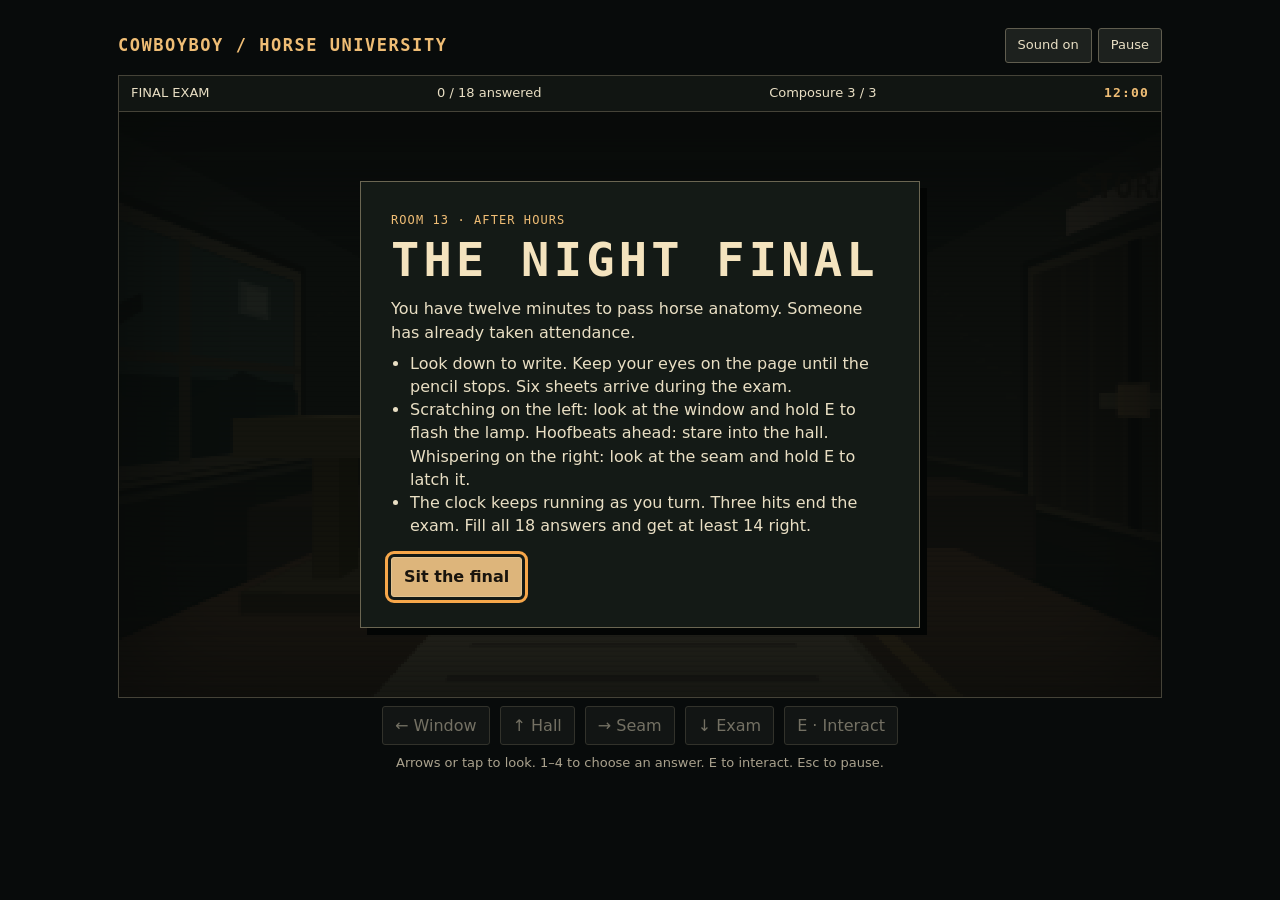
==== night-final/index.html @ e8723853 "Build The Night Final, a first-person horse anatomy horror exam" ====
<!doctype html>
<html lang="en">
<head>
<meta charset="utf-8">
<meta name="viewport" content="width=device-width, initial-scale=1">
<title>Cowboyboy — The Night Final</title>
<style>
:root{color-scheme:dark;--ink:#e9dfc4;--dim:#aaa28e;--red:#ff816e;--gold:#efbd75}
*{box-sizing:border-box}body{margin:0;background:#080b0b;color:var(--ink);font:16px/1.45 system-ui,sans-serif}button{font:inherit;cursor:pointer}button:disabled{cursor:default}button:focus-visible,a:focus-visible{outline:3px solid #f7a74a;outline-offset:3px}[hidden]{display:none!important}
main{max-width:1100px;margin:auto;padding:clamp(10px,2.5vw,28px)}header,.hud,.controls,.paper-foot{display:flex;justify-content:space-between;align-items:center;gap:10px}header{margin-bottom:12px}header strong,.mono,.eyebrow,h1,.clock{font-family:ui-monospace,monospace;letter-spacing:.09em}header strong{font-size:clamp(12px,2vw,17px);color:var(--gold)}.utility{display:flex;gap:6px}
button{border:1px solid #605d4f;background:#1d211e;color:var(--ink);padding:7px 12px;border-radius:3px}.utility button{font-size:13px}.hud{border:1px solid #454338;border-bottom:0;padding:8px 12px;background:#111512;font-size:13px;flex-wrap:wrap}.clock{color:var(--gold);font-weight:bold;font-variant-numeric:tabular-nums}.danger,.clock.low{color:var(--red)}
.stage{position:relative;min-height:430px;aspect-ratio:16/9;overflow:hidden;border:1px solid #454338;background:#101411;isolation:isolate}canvas{width:100%;height:100%;object-fit:cover;display:block;position:absolute;inset:0;image-rendering:pixelated}.vignette{position:absolute;inset:0;pointer-events:none;box-shadow:inset 0 0 95px 24px #000a;background:repeating-linear-gradient(transparent 0 3px,#0002 4px 5px)}.stage.hit .vignette{background:#9a271b65}
.look{position:absolute;top:12px;left:12px;font:12px ui-monospace,monospace;text-transform:uppercase;letter-spacing:.12em;background:#080b0bdd;padding:5px 8px;color:#ddd8c3}.cue{position:absolute;bottom:10px;left:10px;right:10px;width:fit-content;margin:0 auto;max-width:calc(100% - 20px);background:#080b0bef;padding:6px 10px;text-align:center;font:13px/1.35 ui-monospace,monospace;color:#ffb18c}.cue:empty{display:none}
.paper{color-scheme:light;position:absolute;left:50%;top:50%;width:min(590px,calc(100% - 26px));max-height:calc(100% - 76px);overflow:auto;transform:translate(-50%,-50%);background:#e2d2a7;color:#272118;padding:clamp(12px,3vw,23px);border:2px solid #ba9e65;box-shadow:4px 5px 0 #0708068c;background-image:repeating-linear-gradient(0deg,transparent 0 27px,#78634312 28px 29px)}.paper .eyebrow{font-size:11px;color:#564735;font-weight:bold}.paper h2{font-size:clamp(17px,3vw,26px);margin:6px 0 10px;line-height:1.16}.answers{display:grid;grid-template-columns:1fr 1fr;gap:6px}.paper button{background:#eadcb6;color:#2c251b;border-color:#9b865f;text-align:left;line-height:1.2;font-size:14px;min-height:36px}.paper button[aria-pressed=true]{background:#ad7846;color:#160e07;border-color:#775332}.paper button:disabled{opacity:.78}.paper-foot{margin-top:10px;flex-wrap:wrap;justify-content:flex-start}.paper-foot .status{flex:1;font-size:13px}.paper progress{width:100%;height:7px;display:block;margin-top:8px;accent-color:#774720}.controls{margin-top:8px;justify-content:center;flex-wrap:wrap}.controls button[aria-pressed=true]{border-color:var(--gold);color:var(--gold)}.controls button:disabled{opacity:.48}.hint{text-align:center;color:var(--dim);font-size:13px;margin:9px 0 0}.overlay{position:absolute;inset:0;background:#070a09dc;display:grid;place-items:center;overflow:auto;padding:18px}.panel{max-width:560px;width:100%;padding:clamp(14px,4vw,30px);background:#141a16;border:1px solid #6b6652;box-shadow:7px 7px 0 #030504;color:var(--ink)}.panel .eyebrow{color:var(--gold);font-size:12px}.panel h1{font-size:clamp(25px,5vw,47px);line-height:1;margin:7px 0 14px;text-transform:uppercase;color:#f4e3be}.panel p{margin:8px 0}.panel ul{padding-left:19px;margin:8px 0 15px}.panel button{margin-top:5px}.primary{background:#ddb57b;color:#19140d;border-color:#e3c491;font-weight:700}.panel a{color:#f2ca91}.review{max-height:180px;overflow:auto;padding-right:7px;font-size:14px}.review li{margin-bottom:7px}
@media(max-width:520px){.stage{min-height:465px}.controls{gap:5px}.controls button{padding:7px 8px;font-size:13px}.answers{grid-template-columns:1fr}.paper h2{margin:4px 0 7px}.paper button{min-height:33px}.panel ul{font-size:14px}.hint{font-size:12px}}
</style>
</head>
<body>
<main>
<header><strong>COWBOYBOY / HORSE UNIVERSITY</strong><div class="utility"><button id="sound" aria-pressed="true">Sound on</button><button id="pause" disabled>Pause</button></div></header>
<div class="hud"><span>FINAL EXAM</span><span id="progress">0 / 18 answered</span><span id="nerve">Composure 3 / 3</span><span class="clock" id="clock">12:00</span></div>
<div class="stage" id="stage">
<canvas id="room" width="384" height="216" aria-label="First-person view from the exam desk"></canvas><div class="vignette"></div>
<div class="look" id="look"></div>
<section class="paper" id="paper" aria-label="Exam paper" hidden>
<div class="eyebrow" id="sheet"></div><h2 id="question"></h2><div class="answers" id="answers"></div>
<div class="paper-foot"><button id="prev">Previous</button><span class="status" id="paper-status"></span><button id="next">Next</button><button id="submit" hidden>Turn in exam</button></div>
<progress id="writing" max="1" value="0" aria-label="Writing progress"></progress>
</section>
<p class="cue" id="cue" role="status"></p>
<div class="overlay" id="overlay"><section class="panel" id="panel"></section></div>
</div>
<nav class="controls" aria-label="Look controls">
<button data-view="left" disabled>← Window</button><button data-view="front" disabled>↑ Hall</button><button data-view="right" disabled>→ Seam</button><button data-view="desk" disabled>↓ Exam</button><button id="act" disabled>E · Interact</button>
</nav>
<p class="hint">Arrows or tap to look. 1–4 to choose an answer. E to interact. Esc to pause.</p>
</main>
<script>
'use strict';
const $ = id => document.getElementById(id);
const exam = [
  ['Where on a horse is the poll?', ['Between and just behind the ears','Above the tail','At the shoulder','Under the jaw'],0,'The poll is at the top of the head, just behind the ears.'],
  ['What is the ridge where the neck meets the back?', ['Croup','Withers','Loin','Barrel'],1,'The withers are the ridge above the shoulders.'],
  ['Which region includes the rib cage?', ['Crest','Pastern','Barrel','Dock'],2,'The barrel is the rounded middle around the ribs.'],
  ['Which part is the upper surface of the hindquarters?', ['Poll','Flank','Gaskin','Croup'],3,'The croup lies between the loin and the tail.'],
  ['What is the anatomical name for the horse’s front knee?', ['Tarsus','Carpus','Stifle','Fetlock'],1,'The carpus is the joint commonly called the knee on a foreleg.'],
  ['What is the common name for the tarsus?', ['Hock','Knee','Elbow','Stifle'],0,'The hock is the tarsal joint region on the hind limb.'],
  ['Where is the fetlock relative to the pastern?', ['Behind the hock','Inside the hoof','Immediately above it','Immediately below it'],2,'The fetlock is the joint immediately above the pastern region.'],
  ['Which region lies between the fetlock and the hoof?', ['Cannon','Pastern','Gaskin','Forearm'],1,'The pastern spans the region between the fetlock and hoof.'],
  ['Which hind-limb joint is highest on this list?', ['Hock','Fetlock','Pastern joint','Stifle'],3,'The stifle sits above the hock on the hind limb.'],
  ['What is the muscular region between the stifle and hock called?', ['Gaskin','Cannon','Coronet','Forearm'],0,'The gaskin is the lower thigh, above the hock.'],
  ['What marks the border at the top of the hoof wall?', ['Ergot','Coronary band','Chestnut','Knee'],1,'The coronary band lies where the skin meets the top of the hoof wall.'],
  ['Which part is the bony base of the tail?', ['Muzzle','Loin','Dock','Crest'],2,'The dock is the solid upper part of the tail.'],
  ['Which tube carries swallowed feed to the stomach?', ['Trachea','Cecum','Colon','Esophagus'],3,'The esophagus connects the throat to the stomach.'],
  ['Where does feed go directly after the stomach?', ['Small intestine','Large colon','Cecum','Esophagus'],0,'The stomach empties into the small intestine.'],
  ['Where does much enzymatic digestion and nutrient absorption occur?', ['Mouth','Small intestine','Cecum','Rectum'],1,'The small intestine is a major site of enzymatic digestion and nutrient uptake.'],
  ['Which blind-ended chamber receives digesta from the small intestine?', ['Stomach','Esophagus','Cecum','Rectum'],2,'The cecum receives digesta from the small intestine and houses fiber-fermenting microbes.'],
  ['Which section follows the cecum along the main path of digesta?', ['Small intestine','Esophagus','Stomach','Large colon'],3,'Digesta passes from the cecum to the large colon.'],
  ['Which two regions are major sites of microbial fiber fermentation?', ['Stomach and esophagus','Cecum and large colon','Mouth and stomach','Esophagus and small intestine'],1,'Microbes in the cecum and large colon break down much of the fiber a horse eats.']
];
const sheets = ['External landmarks','Hindquarters and joints','Lower limb','Conformation','Digestive tract','The hindgut'];
const releases = [0, 80, 178, 281, 391, 510];
const examTime = 720;
const writingTime = 2.3;
const views = {
  desk:{yaw:0,pitch:-.66,label:'Exam paper'},
  left:{yaw:-.77,pitch:0,label:'Left · Window'},
  front:{yaw:0,pitch:0,label:'Ahead · Hall'},
  right:{yaw:.77,pitch:0,label:'Right · Wall seam'}
};
const threats = [
  {view:'left',name:'The Knocker',cue:'LEFT · Something scratches the window.',action:'Flash the lamp',time:.85,pan:-.85,freq:560,loss:'The Knocker reached through the glass.'},
  {view:'front',name:'The Hall Monitor',cue:'AHEAD · Hoofbeats in the hall.',action:'Keep looking at it',time:1.5,pan:0,freq:80,loss:'The Hall Monitor stepped inside.'},
  {view:'right',name:'The Seam',cue:'RIGHT · A whisper from the wall.',action:'Hold the latch',time:1.45,pan:.85,freq:240,loss:'The seam opened behind your shoulder.'}
];
const hud = {clock:$('clock'),progress:$('progress'),nerve:$('nerve')};
const viewButtons = [...document.querySelectorAll('[data-view]')];
const canvas = $('room'), ctx = canvas.getContext('2d');
const camera = {yaw:0,pitch:0};
const run = {mode:'intro',view:'front',remaining:examTime,health:3};
let audio, master, hum, muted = false, pressed = false, lastFrame = performance.now();
let lastPaper = '', lastCue = '', lastView = '';
function audioInit() {
  if (!audio) {
    const Audio = window.AudioContext || window.webkitAudioContext;
    if (!Audio) return;
    audio = new Audio();
    master = audio.createGain();
    master.connect(audio.destination);
    hum = audio.createGain();
    hum.gain.value = .32;
    hum.connect(master);
    for (const [hz, type] of [[41,'sine'],[61,'triangle'],[83,'sine']]) {
      const drone = audio.createOscillator(), gain = audio.createGain();
      drone.type = type;
      drone.frequency.value = hz;
      gain.gain.value = .035;
      drone.connect(gain).connect(hum);
      drone.start();
    }
  }
  audio.resume().catch(() => {});
  soundLevel();
}
function soundLevel() {
  if (!audio) return;
  master.gain.setTargetAtTime(muted ? 0 : .85,audio.currentTime,.035);
  hum.gain.setTargetAtTime(run.mode === 'running' ? 1 : .2,audio.currentTime,.2);
}
function note(hz, seconds, level, pan = 0, type = 'triangle', slide = hz, delay = 0) {
  if (!audio || muted) return;
  const start = audio.currentTime + delay, osc = audio.createOscillator(), gain = audio.createGain();
  osc.type = type;
  osc.frequency.setValueAtTime(hz,start);
  osc.frequency.exponentialRampToValueAtTime(Math.max(20,slide),start + seconds);
  gain.gain.setValueAtTime(.001,start);
  gain.gain.exponentialRampToValueAtTime(level,start + .018);
  gain.gain.exponentialRampToValueAtTime(.001,start + seconds);
  osc.connect(gain);
  if (audio.createStereoPanner) {
    const stereo = audio.createStereoPanner();
    stereo.pan.value = pan;
    gain.connect(stereo).connect(master);
  } else gain.connect(master);
  osc.start(start);
  osc.stop(start + seconds + .02);
}
function warning(threat) {
  const {view,pan,freq} = threat;
  if (view === 'left') {
    for (let i = 0; i < 5; i++) note(freq + i * 85,.17,.12,pan,'sawtooth',105,i * .097);
  } else if (view === 'front') {
    for (let i = 0; i < 3; i++) note(freq,.27,.27,pan,'triangle',28,i * .24);
  } else {
    note(freq,.92,.14,pan,'sawtooth',55);
    note(freq * 1.08,.81,.09,pan,'triangle',137,.12);
  }
}
function start() {
  Object.assign(run,{mode:'running',view:'front',remaining:examTime,elapsed:0,health:3,page:0,answers:Array(exam.length).fill(null),pending:null,threat:null,nextThreat:13,previousThreat:-1,wave:0,notice:'',noticeUntil:0,hitUntil:0});
  camera.yaw = 0;
  camera.pitch = 0;
  lastPaper = '';
  pressed = false;
  audioInit();
  $('overlay').hidden = true;
  renderUI();
}
function go(view) {
  if (run.mode !== 'running' || run.view === view) return;
  run.view = view;
  if (run.pending) {
    run.pending = null;
    run.notice = 'You lifted the pencil. That answer was interrupted.';
    run.noticeUntil = run.elapsed + 2;
  }
  pressed = false;
  note(105,.15,.045,0,'triangle',52);
  renderUI();
}
function focused() {
  const target = views[run.view];
  return Math.abs(camera.yaw - target.yaw) < .022 && Math.abs(camera.pitch - target.pitch) < .022;
}
function unlocked() {
  return Math.max(0,releases.findLastIndex(t => run.elapsed >= t));
}
function changePage(delta) {
  if (run.mode !== 'running' || run.view !== 'desk' || !focused() || run.pending) return;
  const next = run.page + delta;
  if (next >= 0 && next < (unlocked() + 1) * 3) run.page = next;
  renderUI();
}
function choose(option) {
  if (run.mode !== 'running' || run.view !== 'desk' || !focused() || run.pending) return;
  if (run.answers[run.page] === option) return;
  run.pending = {page:run.page,option,progress:0};
  note(780,.34,.025,.08,'sawtooth',240);
  renderUI();
}
function spawn() {
  let index = Math.floor(Math.random() * threats.length);
  if (index === run.previousThreat) index = (index + 1 + Math.floor(Math.random() * 2)) % threats.length;
  run.previousThreat = index;
  run.wave++;
  run.threat = {kind:threats[index],progress:0,age:0,limit:Math.max(5.2,10.4 - run.elapsed * .009),nextWarn:2.45};
  warning(run.threat.kind);
}
function resolveThreat(survived) {
  const {kind} = run.threat;
  run.threat = null;
  pressed = false;
  run.noticeUntil = run.elapsed + 2.25;
  run.nextThreat = run.elapsed + Math.max(7.7,20 - run.elapsed * .018) + 5 * Math.random();
  if (survived) {
    run.notice = kind.name + ' backed off.';
    note(195,.31,.11,kind.pan,'triangle',60);
    return;
  }
  run.health--;
  run.hitUntil = run.elapsed + .25;
  run.notice = kind.loss;
  note(60,.75,.34,kind.pan,'sawtooth',21);
  if (!run.health) finish('caught');
}
function tick(dt) {
  run.elapsed += dt;
  run.remaining = Math.max(0,examTime - run.elapsed);
  if (!run.remaining) { finish('time'); return; }
  if (run.pending) {
    const item = run.pending;
    item.progress += dt;
    if (item.progress >= writingTime) {
      run.answers[item.page] = item.option;
      run.pending = null;
      note(405,.14,.064,.1,'triangle',240);
    }
  }
  if (!run.threat && run.elapsed >= run.nextThreat) spawn();
  const threat = run.threat;
  if (!threat) return;
  threat.age += dt;
  if (threat.age >= threat.limit) { resolveThreat(false); return; }
  if (threat.age >= threat.nextWarn) {
    threat.nextWarn += 2.05;
    warning(threat.kind);
  }
  const looking = focused() && run.view === threat.kind.view;
  const defending = looking && (threat.kind.view === 'front' || pressed);
  threat.progress = defending ? threat.progress + dt : Math.max(0,threat.progress - dt * 2);
  if (threat.progress >= threat.kind.time) resolveThreat(true);
}
function timeText(t) {
  const whole = Math.ceil(t);
  return String(Math.floor(whole / 60)).padStart(2,'0') + ':' + String(whole % 60).padStart(2,'0');
}
function answerCount() { return run.answers ? run.answers.filter(value => value !== null).length : 0; }
function setCue(text) {
  if (lastCue !== text) { $('cue').textContent = text; lastCue = text; }
}
function paperUI() {
  const available = (unlocked() + 1) * 3, page = run.page;
  const key = [page,run.answers[page],available,Boolean(run.pending),answerCount()].join('/');
  if (key !== lastPaper) {
    lastPaper = key;
    $('sheet').textContent = `Sheet ${Math.floor(page / 3) + 1} / 6 · ${sheets[Math.floor(page / 3)]} · Question ${page + 1}`;
    $('question').textContent = exam[page][0];
    $('answers').replaceChildren(...exam[page][1].map((answer,i) => {
      const button = document.createElement('button');
      button.type = 'button';
      button.textContent = `${i + 1}. ${answer}`;
      button.disabled = Boolean(run.pending);
      button.setAttribute('aria-pressed',String(run.answers[page] === i));
      button.onclick = () => choose(i);
      return button;
    }));
    $('prev').disabled = page === 0 || Boolean(run.pending);
    $('next').disabled = page + 1 >= available || Boolean(run.pending);
    $('submit').hidden = answerCount() < exam.length;
    $('submit').disabled = Boolean(run.pending);
  }
  $('writing').value = run.pending ? run.pending.progress / writingTime : run.answers[page] !== null ? 1 : 0;
  let status = run.answers[page] !== null ? 'Answer written.' : 'Choose an answer.';
  if (page + 1 >= available && available < exam.length && run.answers[page] !== null) {
    status = `Next sheet in ${timeText(releases[unlocked() + 1] - run.elapsed)}`;
  }
  if (run.pending) status = 'Writing…';
  if ($('paper-status').textContent !== status) $('paper-status').textContent = status;
}
function renderUI() {
  const playing = run.mode === 'running', settled = focused(), threat = run.threat;
  const desk = playing && settled && run.view === 'desk';
  $('paper').hidden = !desk;
  if (desk) paperUI();
  hud.clock.textContent = timeText(run.remaining);
  hud.clock.classList.toggle('low',run.remaining <= 60);
  hud.progress.textContent = `${answerCount()} / ${exam.length} answered`;
  hud.nerve.textContent = `Composure ${run.health} / 3`;
  hud.nerve.classList.toggle('danger',run.health <= 1);
  $('pause').disabled = !playing && run.mode !== 'paused';
  $('pause').textContent = run.mode === 'paused' ? 'Resume' : 'Pause';
  $('stage').classList.toggle('hit',playing && run.hitUntil > run.elapsed);
  const label = !playing ? '' : settled ? views[run.view].label : 'Turning…';
  if (lastView !== label) { $('look').textContent = label; lastView = label; }
  $('look').hidden = !playing;
  for (const button of viewButtons) {
    button.disabled = !playing;
    button.setAttribute('aria-pressed',String(playing && run.view === button.dataset.view));
  }
  const engaged = playing && settled && threat && threat.kind.view === run.view;
  $('act').disabled = !engaged || run.view === 'front';
  $('act').textContent = engaged && run.view !== 'front' ? 'E · ' + threat.kind.action : 'E · Interact';
  if (!playing) setCue('');
  else if (engaged) {
    const progress = threat.progress / threat.kind.time;
    const bars = progress > 0 ? ' ' + '■'.repeat(Math.floor(progress * 5)) + '□'.repeat(5 - Math.floor(progress * 5)) : '';
    setCue(`${threat.kind.name.toUpperCase()} · ${run.view === 'front' ? threat.kind.action : 'Hold E or Interact to ' + threat.kind.action.toLowerCase()}.${bars}`);
  } else if (threat) setCue(threat.kind.cue);
  else setCue(run.noticeUntil > run.elapsed ? run.notice : '');
}
function showPanel(html) {
  $('panel').innerHTML = html;
  $('overlay').hidden = false;
  renderUI();
  $('panel').querySelector('button')?.focus();
}
function intro() {
  showPanel(`<div class="eyebrow">ROOM 13 · AFTER HOURS</div><h1>The Night Final</h1>
  <p>You have twelve minutes to pass horse anatomy. Someone has already taken attendance.</p>
  <ul><li>Look down to write. Keep your eyes on the page until the pencil stops. Six sheets arrive during the exam.</li><li>Scratching on the left: look at the window and hold E to flash the lamp. Hoofbeats ahead: stare into the hall. Whispering on the right: look at the seam and hold E to latch it.</li><li>The clock keeps running as you turn. Three hits end the exam. Fill all 18 answers and get at least 14 right.</li></ul>
  <button class="primary" id="begin">Sit the final</button>`);
  $('begin').onclick = start;
}
function pause() {
  if (run.mode === 'running') {
    run.mode = 'paused';
    pressed = false;
    soundLevel();
    showPanel('<div class="eyebrow">CLOCK STOPPED</div><h1>Paused</h1><button class="primary" id="resume">Resume exam</button>');
    $('resume').onclick = pause;
  } else if (run.mode === 'paused') {
    run.mode = 'running';
    lastFrame = performance.now();
    soundLevel();
    $('overlay').hidden = true;
    renderUI();
  }
}
function finish(reason) {
  run.mode = 'ended';
  pressed = false;
  soundLevel();
  const correct = run.answers.filter((choice,i) => choice === exam[i][2]).length;
  const passed = reason === 'submit' && correct >= 14;
  const result = reason === 'caught' ? 'Something got in.' : reason === 'time' ? 'Time’s up.' : passed ? 'You passed.' : 'You failed the final.';
  const review = exam.map(([prompt,options,index,explanation],i) => run.answers[i] === index ? '' : `<li><strong>${prompt}</strong> ${explanation}</li>`).join('');
  showPanel(`<div class="eyebrow">HORSE UNIVERSITY · EXAM REPORT</div><h1>${result}</h1>
  <p>${correct} / 18 correct · ${answerCount()} answered · ${timeText(run.remaining)} left</p>
  ${passed ? '<p>The proctor signs your diploma. His hoof leaves no ink.</p>' : '<p>Pass mark: 14 correct and all 18 answers turned in.</p>'}
  ${review ? `<details><summary>Review missed and unanswered questions</summary><ol class="review">${review}</ol></details>` : ''}
  <p><small>References: <a href="https://afs.ca.uky.edu/files/equine_anatomy.pdf" target="_blank" rel="noopener">Parts of the Horse</a> · <a href="https://www.extension.iastate.edu/equine/synopsis-digestive-anatomy-and-physiology-horse" target="_blank" rel="noopener">Equine digestion</a></small></p>
  <button class="primary" id="retry">Retake the final</button>`);
  $('retry').onclick = start;
}
function point(x,y,z) { return [x,y,z]; }
function cameraPoint([x,y,z]) {
  const cy = Math.cos(camera.yaw), sy = Math.sin(camera.yaw);
  const cp = Math.cos(camera.pitch), sp = Math.sin(camera.pitch);
  const depth = x * sy + z * cy;
  return [x * cy - z * sy,y * cp - depth * sp,y * sp + depth * cp];
}
function project([x,y,z]) { return [192 + x * 178 / z,108 - y * 178 / z]; }
function clip(points) {
  const near = .17, output = [];
  for (let i = 0; i < points.length; i++) {
    const a = points[i], b = points[(i + 1) % points.length];
    if (a[2] >= near) output.push(a);
    if ((a[2] >= near) !== (b[2] >= near)) {
      const t = (near - a[2]) / (b[2] - a[2]);
      output.push([a[0] + (b[0] - a[0]) * t,a[1] + (b[1] - a[1]) * t,near]);
    }
  }
  return output;
}
function shape(color,points) {
  const visible = clip(points.map(cameraPoint));
  if (visible.length < 3) return;
  ctx.fillStyle = color;
  ctx.beginPath();
  visible.map(project).forEach(([x,y],i) => i ? ctx.lineTo(x,y) : ctx.moveTo(x,y));
  ctx.closePath();
  ctx.fill();
}
function front(color,x1,y1,x2,y2,z = 6.98) {
  shape(color,[point(x1,y1,z),point(x2,y1,z),point(x2,y2,z),point(x1,y2,z)]);
}
function side(color,x,z1,y1,z2,y2) {
  shape(color,[point(x,y1,z1),point(x,y1,z2),point(x,y2,z2),point(x,y2,z1)]);
}
function flat(color,x1,z1,x2,z2,y) {
  shape(color,[point(x1,y,z1),point(x2,y,z1),point(x2,y,z2),point(x1,y,z2)]);
}
function block(x1,y1,z1,x2,y2,z2,colors) {
  const [face,edge,top] = colors;
  front(face,x1,y1,x2,y2,z2);
  side(edge,x1,z1,y1,z2,y2);
  side(edge,x2,z1,y1,z2,y2);
  front(face,x1,y1,x2,y2,z1);
  flat(top,x1,z1,x2,z2,y2);
}
function worldText(value,location,color,size) {
  const p = cameraPoint(location);
  if (p[2] < .2) return;
  const [x,y] = project(p);
  ctx.font = 'bold ' + Math.max(6,Math.round(size / p[2])) + 'px monospace';
  ctx.textAlign = 'center';
  ctx.fillStyle = color;
  ctx.fillText(value,x,y);
}
function monster(type,location,strength) {
  const p = cameraPoint(location);
  if (p[2] < .2) return;
  const [x,y] = project(p), size = 178 / p[2] * (.44 + strength * .42);
  ctx.save();
  ctx.translate(Math.round(x),Math.round(y));
  ctx.scale(size,size);
  const pixels = (color,points) => {
    ctx.fillStyle = color;
    ctx.beginPath();
    points.forEach(([a,b],i) => i ? ctx.lineTo(a,b) : ctx.moveTo(a,b));
    ctx.closePath();
    ctx.fill();
  };
  if (type === 'left') {
    pixels('#0b1010',[[-.73,.94],[-.5,.31],[-.35,.16],[-.55,-.47],[-.25,-.58],[-.08,-.33],[.13,-.37],[.41,-.65],[.45,-.08],[.62,.24],[.75,.93]]);
    pixels('#746957',[[-.35,-.2],[-.13,-.34],[.21,-.32],[.43,-.1],[.27,.5],[-.16,.67],[-.37,.28]]);
    pixels('#2a2b27',[[-.27,.11],[.34,.06],[.22,.38],[-.06,.47],[-.2,.3]]);
    ctx.fillStyle = '#ffd486';
    ctx.fillRect(-.27,-.03,.17,.1);
    ctx.fillRect(.1,-.035,.16,.1);
  } else if (type === 'front') {
    pixels('#050605',[[-.8,1.31],[-.57,.36],[-.3,.16],[-.29,-.15],[-.43,-.72],[-.14,-.47],[.15,-.48],[.35,-.8],[.31,-.18],[.22,.21],[.57,.43],[.84,1.31]]);
    pixels('#3e4034',[[-.27,-.4],[.23,-.4],[.29,-.09],[.18,.31],[-.13,.33],[-.26,.04]]);
    pixels('#62604b',[[-.2,.06],[.2,.08],[.12,.39],[-.1,.43]]);
    ctx.fillStyle = '#f7c77b';
    ctx.fillRect(-.24,-.12,.12,.07);
    ctx.fillRect(.1,-.12,.12,.07);
  } else {
    pixels('#050605',[[0,-1.14],[.23,-.65],[.07,-.28],[.55,.32],[.18,.43],[.37,1.22],[-.22,.58],[-.55,.27],[-.19,-.18],[-.24,-.62]]);
    for (const eye of [[-.13,-.3],[.12,-.13],[-.18,.03],[.25,.24],[.01,.39]]) {
      ctx.fillStyle = '#f3a275';
      ctx.fillRect(eye[0],eye[1],.13,.055);
    }
  }
  ctx.restore();
}
function room() {
  ctx.fillStyle = '#111912';
  ctx.fillRect(0,0,384,216);
  front('#303427',-4,-1.35,4,2.1,7);
  side('#252c24',-4,-2,-1.35,7,2.1);
  side('#2b2d22',4,-2,-1.35,7,2.1);
  flat('#191f18',-4,-2,4,7,-1.35);
  flat('#151b16',-4,-2,4,7,2.1);
  for (let i = 0; i < 9; i++) {
    const z = i - 2;
    flat('#2d2f20',-4,z,4,z + .025,-1.34);
    if (i % 2 === 0) flat('#1f261d',-4,z,4,z + .12,2.09);
  }
  for (let i = -3; i <= 3; i++) flat('#11180f',i,-2,i + .035,7,-1.34);
  front('#1b2017',-4,-1.35,4,-.73);
  side('#1b2119',-3.99,-2,-1.35,7,-.73);
  side('#202117',3.99,-2,-1.35,7,-.73);
  front('#474632',-4,-.77,4,-.71);
  side('#454531',-3.98,-2,-.77,7,-.71);
  side('#48452e',3.98,-2,-.77,7,-.71);
  for (let i = 0; i < 65; i++) {
    const height = ((i * 113) % 97) / 45 - .57;
    const pos = ((i * 59) % 203) / 25;
    front(i % 3 ? '#393b2b' : '#272d23',pos - 4,height,pos - 3.86,height + .018);
    side('#34372a',-3.98,pos - 1.5,height,pos - 1.36,height + .018);
    side('#3c3c2d',3.98,pos - 1.5,height,pos - 1.36,height + .018);
  }
  // Hall doorway and the boards around it.
  front('#141813',-1.35,-1.35,1.35,1.64,6.92);
  front('#716147',-1.22,-1.35,1.22,1.5,6.91);
  front('#060908',-1.1,-1.35,1.1,1.38,6.89);
  front('#25281d',-.87,-1.34,.87,1.14,6.86);
  front('#0a0d0b',-.75,-1.34,.75,1.04,6.84);
  front('#666047',-.48,1.73,.48,1.98);
  worldText('HALL',point(0,1.79,6.96),'#dfc898',49);
  front('#111c15',-3.67,-.28,-1.62,1.19);
  front('#62563b',-3.64,-.25,-1.65,1.16);
  front('#23392d',-3.56,-.17,-1.73,1.08);
  worldText('EQUINE LAB',point(-2.64,.62,6.96),'#aeb18a',49);
  for (let i = 0; i < 3; i++) front('#7c8768',-3.3,.36 - i * .12,-2.0,.38 - i * .12);
  front('#655943',1.88,.03,3.09,1.33);
  front('#a99c6e',1.95,.1,3.02,1.26);
  worldText('HORSE',point(2.49,.84,6.96),'#383126',47);
  worldText('UNIVERSITY',point(2.49,.55,6.96),'#383126',35);
  // Window: glass, moonlight, branches and mullions.
  side('#141912',-3.94,2.47,-.68,5.69,1.61);
  side('#695f45',-3.93,2.54,-.59,5.6,1.52);
  side('#132722',-3.92,2.66,-.47,5.47,1.39);
  side('#385247',-3.91,2.68,.23,5.45,1.38);
  side('#768775',-3.90,4.7,.88,5.08,1.21);
  side('#8e9a84',-3.89,4.77,.93,5.02,1.15);
  shape('#182922',[point(-3.88,-.47,2.66),point(-3.88,.08,2.66),point(-3.88,.27,3.25),point(-3.88,-.09,3.89),point(-3.88,.32,4.7),point(-3.88,.14,5.47),point(-3.88,-.47,5.47)]);
  shape('#141f19',[point(-3.87,-.47,3.23),point(-3.87,1.32,2.9),point(-3.87,1.31,3.04),point(-3.87,.49,3.21),point(-3.87,.86,3.75),point(-3.87,.73,3.76),point(-3.87,.3,3.23),point(-3.87,-.47,3.48)]);
  side('#504b35',-3.86,4.04,-.5,4.15,1.4);
  side('#504b35',-3.86,2.64,.33,5.49,.42);
  flat('#625a3e',-4,2.45,-3.68,5.67,-.61);
  // Right wall: supply hatch and its failing latch.
  side('#171b14',3.94,2.52,-1.12,4.99,1.46);
  side('#5d5037',3.93,2.63,-1.05,4.89,1.38);
  side('#342d20',3.92,2.72,-.98,4.8,1.29);
  for (let i = 0; i < 8; i++) side('#443a27',3.9,2.75 + i * .28,-.96,2.79 + i * .28,1.27);
  side('#0a0c09',3.88,3.74,-.98,3.83,1.29);
  side('#817451',3.86,3.49,-.04,4.06,.09);
  side('#ac8653',3.85,3.65,-.1,3.9,.16);
  side('#8b7860',3.91,3.02,1.54,4.43,1.78);
  worldText('STORAGE',point(3.9,1.59,3.74),'#463722',44);
  const active = run.threat;
  if (active) {
    const kind = active.kind.view;
    const strength = active.age / active.limit;
    if (kind === 'left') monster(kind,point(-3.76,.45,4.04),strength);
    if (kind === 'front') monster(kind,point(0,.09,6.49 - strength * .95),strength);
    if (kind === 'right') monster(kind,point(3.74,.16,3.78),strength);
  }
  block(-2.7,-1.32,3.32,-1.56,-.72,4.22,['#352f22','#241f18','#4b3d2b']);
  block(1.8,-1.32,3.64,2.98,-.7,4.55,['#382f23','#251e17','#55412d']);
  block(-1.18,-1.32,.82,-1.05,-.62,1.77,['#282219','#1c1914','#4d3a29']);
  block(1.02,-1.32,.82,1.16,-.62,1.77,['#282219','#1c1914','#4d3a29']);
  block(-1.28,-.76,.49,1.28,-.58,1.95,['#493322','#3d2b1f','#795538']);
  for (let i = 0; i < 6; i++) flat(i % 2 ? '#6a4730' : '#88613f',-1.27,.58 + i * .21,1.27,.59 + i * .21,-.577);
  flat('#b29f73',-.48,.72,.53,1.77,-.574);
  flat('#d2bf91',-.52,.75,.5,1.79,-.57);
  for (let i = 0; i < 6; i++) flat('#958163',-.4,.85 + i * .14,.37,.87 + i * .14,-.568);
  flat('#be914d',.57,.78,.62,1.52,-.561);
  flat('#242820',.57,1.5,.62,1.57,-.56);
  block(-1.1,-.579,1.33,-.72,-.52,1.74,['#443820','#342b18','#71613b']);
  block(-.99,-.53,1.46,-.91,-.12,1.56,['#554624','#453719','#8e7d45']);
  block(-1.13,-.15,1.34,-.73,-.04,1.73,['#695a32','#554624','#877441']);
  flat('#b6a573',-.99,1.41,-.86,1.57,-.039);
}
function frame(now) {
  const dt = Math.min(.1,Math.max(0,(now - lastFrame) / 1000));
  lastFrame = now;
  if (run.mode === 'running') {
    const target = views[run.view], blend = 1 - Math.exp(-dt * 6.8);
    camera.yaw += (target.yaw - camera.yaw) * blend;
    camera.pitch += (target.pitch - camera.pitch) * blend;
    tick(dt);
    renderUI();
  }
  room();
  requestAnimationFrame(frame);
}
const bindings = {ArrowLeft:'left',KeyA:'left',ArrowUp:'front',KeyW:'front',ArrowRight:'right',KeyD:'right',ArrowDown:'desk',KeyS:'desk'};
for (const button of viewButtons) button.onclick = () => go(button.dataset.view);
$('sound').onclick = () => {
  muted = !muted;
  audioInit();
  $('sound').textContent = muted ? 'Sound off' : 'Sound on';
  $('sound').setAttribute('aria-pressed',String(!muted));
};
$('pause').onclick = pause;
$('prev').onclick = () => changePage(-1);
$('next').onclick = () => changePage(1);
$('submit').onclick = () => {
  if (run.mode === 'running' && run.view === 'desk' && focused() && !run.pending && answerCount() === exam.length) finish('submit');
};
$('act').addEventListener('pointerdown',event => {
  event.preventDefault();
  $('act').setPointerCapture(event.pointerId);
  pressed = true;
});
for (const name of ['pointerup','pointercancel','lostpointercapture']) {
  $('act').addEventListener(name,() => { pressed = false; });
}
window.addEventListener('keydown',event => {
  if (event.code === 'Escape') { if (!event.repeat) pause(); return; }
  if (run.mode !== 'running' || event.metaKey || event.ctrlKey || event.altKey) return;
  if (bindings[event.code]) {
    event.preventDefault();
    go(bindings[event.code]);
  } else if (event.code === 'KeyE') {
    event.preventDefault();
    pressed = true;
  } else if (/^Digit[1-4]$/.test(event.code)) {
    choose(Number(event.code.slice(-1)) - 1);
  } else if (event.code === 'BracketLeft' || event.code === 'BracketRight') {
    changePage(event.code === 'BracketLeft' ? -1 : 1);
  }
});
window.addEventListener('keyup',event => { if (event.code === 'KeyE') pressed = false; });
window.addEventListener('blur',() => { pressed = false; });
document.addEventListener('visibilitychange',() => {
  if (document.hidden && run.mode === 'running') pause();
});
intro();
requestAnimationFrame(frame);
</script>
</body>
</html>
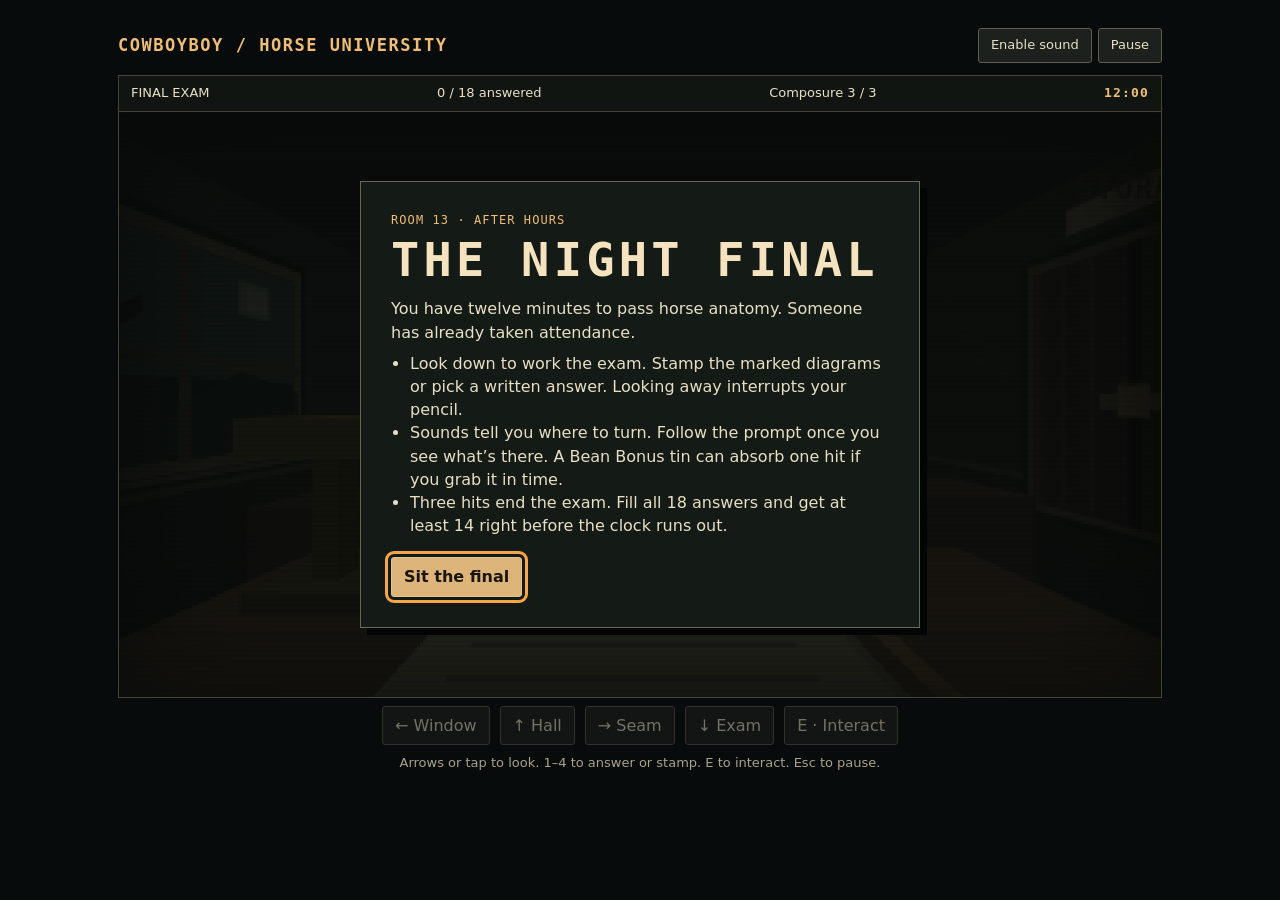
==== commit ccf13384: "Expand The Night Final with approaching horrors, stereo sound, and Bean Bonus" ====
--- a/night-final/index.html
+++ b/night-final/index.html
@@ -13,17 +13,57 @@
 .look{position:absolute;top:12px;left:12px;font:12px ui-monospace,monospace;text-transform:uppercase;letter-spacing:.12em;background:#080b0bdd;padding:5px 8px;color:#ddd8c3}.cue{position:absolute;bottom:10px;left:10px;right:10px;width:fit-content;margin:0 auto;max-width:calc(100% - 20px);background:#080b0bef;padding:6px 10px;text-align:center;font:13px/1.35 ui-monospace,monospace;color:#ffb18c}.cue:empty{display:none}
 .paper{color-scheme:light;position:absolute;left:50%;top:50%;width:min(590px,calc(100% - 26px));max-height:calc(100% - 76px);overflow:auto;transform:translate(-50%,-50%);background:#e2d2a7;color:#272118;padding:clamp(12px,3vw,23px);border:2px solid #ba9e65;box-shadow:4px 5px 0 #0708068c;background-image:repeating-linear-gradient(0deg,transparent 0 27px,#78634312 28px 29px)}.paper .eyebrow{font-size:11px;color:#564735;font-weight:bold}.paper h2{font-size:clamp(17px,3vw,26px);margin:6px 0 10px;line-height:1.16}.answers{display:grid;grid-template-columns:1fr 1fr;gap:6px}.paper button{background:#eadcb6;color:#2c251b;border-color:#9b865f;text-align:left;line-height:1.2;font-size:14px;min-height:36px}.paper button[aria-pressed=true]{background:#ad7846;color:#160e07;border-color:#775332}.paper button:disabled{opacity:.78}.paper-foot{margin-top:10px;flex-wrap:wrap;justify-content:flex-start}.paper-foot .status{flex:1;font-size:13px}.paper progress{width:100%;height:7px;display:block;margin-top:8px;accent-color:#774720}.controls{margin-top:8px;justify-content:center;flex-wrap:wrap}.controls button[aria-pressed=true]{border-color:var(--gold);color:var(--gold)}.controls button:disabled{opacity:.48}.hint{text-align:center;color:var(--dim);font-size:13px;margin:9px 0 0}.overlay{position:absolute;inset:0;background:#070a09dc;display:grid;place-items:center;overflow:auto;padding:18px}.panel{max-width:560px;width:100%;padding:clamp(14px,4vw,30px);background:#141a16;border:1px solid #6b6652;box-shadow:7px 7px 0 #030504;color:var(--ink)}.panel .eyebrow{color:var(--gold);font-size:12px}.panel h1{font-size:clamp(25px,5vw,47px);line-height:1;margin:7px 0 14px;text-transform:uppercase;color:#f4e3be}.panel p{margin:8px 0}.panel ul{padding-left:19px;margin:8px 0 15px}.panel button{margin-top:5px}.primary{background:#ddb57b;color:#19140d;border-color:#e3c491;font-weight:700}.panel a{color:#f2ca91}.review{max-height:180px;overflow:auto;padding-right:7px;font-size:14px}.review li{margin-bottom:7px}
 @media(max-width:520px){.stage{min-height:465px}.controls{gap:5px}.controls button{padding:7px 8px;font-size:13px}.answers{grid-template-columns:1fr}.paper h2{margin:4px 0 7px}.paper button{min-height:33px}.panel ul{font-size:14px}.hint{font-size:12px}}
+.stage{min-height:530px}
+canvas{object-fit:fill}
+.paper{width:min(525px,calc(100% - 20px));padding:12px 16px;max-height:calc(100% - 92px);box-shadow:6px 7px 0 #080806a8;background-color:#dac89e}
+.paper h2{font:700 clamp(14px,2.3vw,18px)/1.25 ui-monospace,monospace;margin:5px 0 7px}
+.plate{width:min(100%,380px);margin:0 auto;position:relative;border:1px solid #a38d65;background:#efdfb5}
+.plate svg{display:block;width:100%;height:auto;aspect-ratio:380/192}
+.plate .ink{fill:#b9a179;stroke:#614b34;stroke-width:2}
+.plate .bone{fill:#aa926a;stroke:#634e37;stroke-width:2}
+.plate .detail{fill:none;stroke:#806649;stroke-width:1.5}
+.plate .tube{fill:none;stroke-width:7;stroke-linecap:round}
+.plate text{fill:#70583a;text-anchor:middle;font:9px ui-monospace,monospace;letter-spacing:2px}
+.paper .pin{position:absolute;transform:translate(-50%,-50%);border:2px solid #883b24;color:#572717;background:#f8dfad;min-height:26px;min-width:26px;padding:0;text-align:center;font:bold 13px ui-monospace,monospace;border-radius:50%;box-shadow:1px 2px #5c3c2d}
+.paper .pin[aria-pressed=true]{background:#913f2e;color:#fff1ce;border-color:#69311d}
+.paper .pin:focus-visible{z-index:1;outline-color:#532e21}
+.paper .answers{margin-top:6px}
+.paper .answers button{font-size:12px;min-height:30px}
+.paper-foot{margin-top:7px}
+.paper-foot button{min-height:30px}
+.bean{color:#e9ac66}
+.cue{pointer-events:none}
+#act{touch-action:none}
+@media(max-width:520px){canvas{object-fit:cover}.stage{min-height:510px}.paper{padding:9px 10px}.paper .answers{grid-template-columns:1fr 1fr}.paper .pin{min-height:24px;min-width:24px}}
+@font-face{font-family:ExamPixel;src:url("../assets/PressStart2P.ttf") format("truetype");font-display:swap}
+.paper{--pixel:ExamPixel,ui-monospace,monospace;isolation:isolate;overflow:auto;width:min(518px,calc(100% - 22px));padding:14px 16px;border:0;border-radius:0;
+  background:repeating-linear-gradient(0deg,#b88e4920 0 1px,transparent 1px 21px),#ddc48e;
+  clip-path:polygon(0 8px,4px 8px,4px 4px,8px 4px,8px 0,calc(100% - 15px) 0,calc(100% - 15px) 4px,calc(100% - 10px) 4px,calc(100% - 10px) 8px,calc(100% - 5px) 8px,calc(100% - 5px) 13px,100% 13px,100% calc(100% - 8px),calc(100% - 4px) calc(100% - 8px),calc(100% - 4px) calc(100% - 4px),calc(100% - 8px) calc(100% - 4px),calc(100% - 8px) 100%,4px 100%,4px calc(100% - 4px),0 calc(100% - 4px));
+  box-shadow:inset 0 0 0 4px #a27943,inset 0 0 0 7px #c3a168;
+  transform:translate(-50%,-45%);color:#302519}
+.paper .eyebrow{font:8px/1.55 var(--pixel);letter-spacing:0;color:#793f2d}
+.paper h2{font:10px/1.65 var(--pixel);letter-spacing:0;margin:9px 0 8px}
+.paper .answers button,.paper-foot button,.paper-foot .status{font:8px/1.65 var(--pixel);letter-spacing:0}
+.paper button{background:#f0d9a5;border:2px solid #a48756;border-radius:0;box-shadow:2px 2px #967141}
+.paper button[aria-pressed=true]{background:#ad6949;color:#1f150d}
+.paper .pin{border-radius:0;font:9px var(--pixel);box-shadow:2px 2px #5c3c2d}
+.paper progress{appearance:none;border:0;background:#a98d5d;height:5px;border-radius:0}
+.paper progress::-webkit-progress-bar{background:#a98d5d}
+.paper progress::-webkit-progress-value{background:#823c2a}
+.paper progress::-moz-progress-bar{background:#823c2a}
+.plate svg{shape-rendering:crispEdges}
+@media(max-width:520px){.paper h2{font-size:9px}.paper .eyebrow,.paper .answers button,.paper-foot button,.paper-foot .status{font-size:7px}.paper{padding:13px}}
 </style>
 </head>
 <body>
 <main>
-<header><strong>COWBOYBOY / HORSE UNIVERSITY</strong><div class="utility"><button id="sound" aria-pressed="true">Sound on</button><button id="pause" disabled>Pause</button></div></header>
-<div class="hud"><span>FINAL EXAM</span><span id="progress">0 / 18 answered</span><span id="nerve">Composure 3 / 3</span><span class="clock" id="clock">12:00</span></div>
+<header><strong>COWBOYBOY / HORSE UNIVERSITY</strong><div class="utility"><button id="sound" aria-pressed="false">Enable sound</button><button id="pause" disabled>Pause</button></div></header>
+<div class="hud"><span>FINAL EXAM</span><span id="progress">0 / 18 answered</span><span id="nerve">Composure 3 / 3</span><span class="bean" id="bean-hud" hidden>BEAN BONUS READY</span><span class="clock" id="clock">12:00</span></div>
 <div class="stage" id="stage">
 <canvas id="room" width="384" height="216" aria-label="First-person view from the exam desk"></canvas><div class="vignette"></div>
 <div class="look" id="look"></div>
 <section class="paper" id="paper" aria-label="Exam paper" hidden>
-<div class="eyebrow" id="sheet"></div><h2 id="question"></h2><div class="answers" id="answers"></div>
+<div class="eyebrow" id="sheet"></div><h2 id="question"></h2><div id="diagram"></div><div class="answers" id="answers"></div>
 <div class="paper-foot"><button id="prev">Previous</button><span class="status" id="paper-status"></span><button id="next">Next</button><button id="submit" hidden>Turn in exam</button></div>
 <progress id="writing" max="1" value="0" aria-label="Writing progress"></progress>
 </section>
@@ -33,7 +73,7 @@
 <nav class="controls" aria-label="Look controls">
 <button data-view="left" disabled>← Window</button><button data-view="front" disabled>↑ Hall</button><button data-view="right" disabled>→ Seam</button><button data-view="desk" disabled>↓ Exam</button><button id="act" disabled>E · Interact</button>
 </nav>
-<p class="hint">Arrows or tap to look. 1–4 to choose an answer. E to interact. Esc to pause.</p>
+<p class="hint">Arrows or tap to look. 1–4 to answer or stamp. E to interact. Esc to pause.</p>
 </main>
 <script>
 'use strict';
@@ -58,6 +98,79 @@
   ['Which section follows the cecum along the main path of digesta?', ['Small intestine','Esophagus','Stomach','Large colon'],3,'Digesta passes from the cecum to the large colon.'],
   ['Which two regions are major sites of microbial fiber fermentation?', ['Stomach and esophagus','Cecum and large colon','Mouth and stomach','Esophagus and small intestine'],1,'Microbes in the cecum and large colon break down much of the fiber a horse eats.']
 ];
+const plates = {
+  horse: `<path class="ink" d="M206 63 Q229 48 256 69 Q279 77 294 66 Q311 64 326 78
+    Q342 94 329 113 L313 130 317 154 311 169 315 179 299 179 302 162 301 150
+    294 135 289 151 288 174 292 183 276 183 279 170 277 149 288 117
+    Q253 130 210 110 L204 133 201 150 204 172 207 181 190 181 192 169
+    187 150 189 127 181 112 176 136 176 164 182 177 166 177 168 162 165 135
+    168 111 Q163 98 169 82 L160 69 145 81 126 86 107 83 100 75 106 66
+    127 56 137 38 146 27 145 13 153 21 160 12 163 32 Q180 37 194 62 Z"/>
+    <path class="bone" d="M326 78 Q355 82 350 111 Q346 143 357 150 Q334 143 337 110 Q340 98 329 94"/>
+    <path class="detail" d="M143 46h5m-40 29h10m36-40q5 22 31 36m13-7q-17 7-21 30
+    m17 1q11 15 17 15m5-34q32-8 62-4m18 5q-16 16-7 40m23 13-11 4m-113 17 13-1"/>
+    <path class="detail" d="M223 83q-6 12-3 23m12-26q-6 15-2 26m12-26q-5 15-2 26m12-26q-4 15-1 26"/>`,
+  legs: `<path class="ink" d="M83 25 Q99 20 116 25 L107 53 Q112 61 105 72 L104 117
+    Q111 124 105 132 L112 148 119 159 118 170 84 170 87 154 92 134 Q87 125 93 115
+    L92 73 Q82 65 90 53 Z M246 20 Q261 14 279 24 L264 45 294 69
+    Q300 77 287 89 L280 120 Q289 128 281 137 L286 151 296 160 295 170
+    260 170 263 154 270 136 Q265 128 270 120 L276 88 245 62 Q232 54 238 44 Z"/>
+    <path class="detail" d="M90 62h16m-12 62h10m-16 31h25m128-103 15-8m23 34 13 1m-21 50h10m-17 25h24"/>
+    <path class="detail" d="M97 74v38m182-20-5 27"/>
+    <text x="99" y="187">FORELIMB</text><text x="275" y="187">HIND LIMB</text>`,
+  gut: `<path class="detail" d="M30 74h31q47 0 61 24l23 14m49 7 20 8m42 19 19 3m18-25 14-19m29-29h25"/>
+    <path class="ink" d="M23 65l29 3 14 10-12 10-30 1-7-10Z"/>
+    <path class="bone tube" d="M62 76q49-9 75 26"/>
+    <path class="ink" d="M135 102q13-24 39-16 23 7 17 25-4 18-23 18-25 1-33-27Z"/>
+    <path class="detail tube" d="M187 117q25-18 49-6t-14 11q-27 0-13 12t38-2q12-5 22 3"/>
+    <path class="ink" d="M273 129q16-8 23 8l-3 27-15 12-8-8 4-25Z"/>
+    <path class="bone tube" d="M286 132q-7-25 12-33l20-8q10-5 2-15l-16-10q-14-9-10-22 5-19 24-11t25 24q4 11-7 17l26 2"/>
+    <path class="detail" d="M39 72v12m117 12 18 6m103 48 13 4"/>
+    <text x="190" y="187">SIMPLIFIED FEED ROUTE</text>`
+};
+const marks = {
+  poll:[156,31], withers:[194,65], barrel:[239,97], croup:[302,69],
+  dock:[332,82], muzzle:[114,77], crest:[174,47], loin:[272,69],
+  gaskin:[298,124], flank:[280,102], forearm:[176,129],
+  foreKnee:[98,63], hock:[287,79], fetlock:[98,124], pastern:[101,140],
+  stifle:[243,51], hindFetlock:[277,128], hindHoof:[279,165],
+  cannon:[99,97], coronet:[103,154], chestnut:[111,48],
+  mouth:[41,79], esophagus:[99,80], stomach:[165,105], small:[223,124],
+  cecum:[285,157], colon:[310,47], rectum:[355,76]
+};
+// Mark order matches the original answer key. The player only sees numbered pins.
+const practical = {
+  0:['horse','Bridle check. Stamp the poll before you fit the headpiece.','poll dock withers muzzle'],
+  1:['horse','The saddle has slipped. Mark the withers to check its clearance.','croup withers loin barrel'],
+  3:['horse','The groom left a chalk mark on the croup. Put it back.','poll flank gaskin croup'],
+  4:['legs','The X-ray is missing its CARPUS stamp. Put it on the front knee.','hock foreKnee stifle fetlock'],
+  6:['legs','Tag the foreleg joint immediately above the pastern.','hock hindHoof fetlock stifle'],
+  7:['legs','Stamp the section of the foreleg between the fetlock and the hoof.','cannon pastern hock foreKnee'],
+  8:['legs','Start your hind-limb inspection at the highest joint marked on this plate.','hock hindFetlock hindHoof stifle'],
+  10:['legs','Follow the hoof wall up. Stamp the coronary band where the wall meets skin.','hock coronet chestnut foreKnee'],
+  12:['gut','A mouthful of hay was just swallowed. Mark the tube carrying it to the stomach.','mouth cecum colon esophagus'],
+  13:['gut','The hay has left the stomach. Stamp the next stop on its route.','small colon cecum stomach'],
+  15:['gut','Trace the route past the small intestine. Tag the blind-ended fermentation chamber.','stomach esophagus cecum rectum'],
+  16:['gut','The hay has left the cecum. Stamp the next section it enters.','small esophagus stomach colon'],
+};
+function makePlate(kind, targets) {
+  const diagram = document.createElement('div');
+  diagram.className = 'plate';
+  diagram.innerHTML = `<svg viewBox="0 0 380 192" aria-hidden="true">${plates[kind]}</svg>`;
+  for (const [i, name] of targets.split(' ').entries()) {
+    const pin = document.createElement('button');
+    pin.type = 'button';
+    pin.className = 'pin';
+    pin.textContent = String(i + 1);
+    pin.setAttribute('aria-label', 'Stamp marker ' + (i + 1));
+    const [x,y] = marks[name];
+    pin.style.left = (x / 380 * 100) + '%';
+    pin.style.top = (y / 192 * 100) + '%';
+    pin.onclick = () => choose(i);
+    diagram.append(pin);
+  }
+  return diagram;
+}
 const sheets = ['External landmarks','Hindquarters and joints','Lower limb','Conformation','Digestive tract','The hindgut'];
 const releases = [0, 80, 178, 281, 391, 510];
 const examTime = 720;
@@ -69,43 +182,68 @@
   right:{yaw:.77,pitch:0,label:'Right · Wall seam'}
 };
 const threats = [
-  {view:'left',name:'The Knocker',cue:'LEFT · Something scratches the window.',action:'Flash the lamp',time:.85,pan:-.85,freq:560,loss:'The Knocker reached through the glass.'},
-  {view:'front',name:'The Hall Monitor',cue:'AHEAD · Hoofbeats in the hall.',action:'Keep looking at it',time:1.5,pan:0,freq:80,loss:'The Hall Monitor stepped inside.'},
-  {view:'right',name:'The Seam',cue:'RIGHT · A whisper from the wall.',action:'Hold the latch',time:1.45,pan:.85,freq:240,loss:'The seam opened behind your shoulder.'}
+  {id:'moth',view:'left',name:'Mothman',cue:'LEFT · Wings scrape the window.',action:'Hold the lamp',method:'hold',time:.85,pan:-.85,loss:'Mothman came through the glass.'},
+  {id:'monitor',view:'front',name:'The Hall Monitor',cue:'AHEAD · Heavy hoofbeats in the hall.',action:'Keep looking at it',method:'watch',time:1.5,pan:0,loss:'The Hall Monitor reached your desk.'},
+  {id:'seam',view:'right',name:'The Seam',cue:'RIGHT · A whisper inside the wall.',action:'Hold the latch',method:'hold',time:1.45,pan:.85,loss:'The wall opened beside you.'},
+  {id:'mimic',view:'left',name:'The Window Mimic',cue:'LEFT · Three taps on the glass.',action:'Keep your eyes on it',method:'watch',time:1.65,pan:-.85,loss:'The reflection climbed out of the window.'},
+  {id:'mare',view:'front',name:'The Hollow Mare',cue:'AHEAD · A ragged whinny.',action:'Ring the desk bell',method:'tap',time:0,pan:0,loss:'The Hollow Mare leaned over your paper.'},
+  {id:'crawler',view:'right',name:'The Ceiling Crawler',cue:'RIGHT · Claws run along the ceiling.',action:'Hold the lamp',method:'hold',time:1.05,pan:.85,loss:'Something dropped onto your shoulder.'}
 ];
 const hud = {clock:$('clock'),progress:$('progress'),nerve:$('nerve')};
 const viewButtons = [...document.querySelectorAll('[data-view]')];
 const canvas = $('room'), ctx = canvas.getContext('2d');
 const camera = {yaw:0,pitch:0};
 const run = {mode:'intro',view:'front',remaining:examTime,health:3};
-let audio, master, hum, muted = false, pressed = false, lastFrame = performance.now();
+let audio, master, hum, noiseBuffer, muted = false, pressed = false, lastFrame = performance.now();
 let lastPaper = '', lastCue = '', lastView = '';
 function audioInit() {
-  if (!audio) {
-    const Audio = window.AudioContext || window.webkitAudioContext;
-    if (!Audio) return;
-    audio = new Audio();
-    master = audio.createGain();
-    master.connect(audio.destination);
-    hum = audio.createGain();
-    hum.gain.value = .32;
-    hum.connect(master);
-    for (const [hz, type] of [[41,'sine'],[61,'triangle'],[83,'sine']]) {
-      const drone = audio.createOscillator(), gain = audio.createGain();
-      drone.type = type;
-      drone.frequency.value = hz;
-      gain.gain.value = .035;
-      drone.connect(gain).connect(hum);
-      drone.start();
+  try {
+    if (!audio) {
+      const Audio = window.AudioContext || window.webkitAudioContext;
+      if (!Audio) return;
+      audio = new Audio();
+      audio.addEventListener('statechange',renderSoundButton);
+      master = audio.createGain();
+      const compressor = audio.createDynamicsCompressor();
+      master.connect(compressor).connect(audio.destination);
+      hum = audio.createGain();
+      hum.gain.value = 0;
+      hum.connect(master);
+      for (const [hz, type] of [[49,'sine'],[61,'triangle'],[98,'triangle'],[121,'sine']]) {
+        const drone = audio.createOscillator(), gain = audio.createGain();
+        drone.type = type;
+        drone.frequency.value = hz;
+        gain.gain.value = .027;
+        drone.connect(gain).connect(hum);
+        drone.start();
+      }
+      noiseBuffer = audio.createBuffer(1,audio.sampleRate,audio.sampleRate);
+      const samples = noiseBuffer.getChannelData(0);
+      for (let i = 0; i < samples.length; i++) samples[i] = Math.random() * 2 - 1;
     }
-  }
-  audio.resume().catch(() => {});
-  soundLevel();
+    if (audio.state !== 'running') audio.resume().then(renderSoundButton,renderSoundButton);
+    soundLevel();
+  } catch {
+    audio?.close().catch(() => {});
+    audio = null;
+  }
+  renderSoundButton();
+}
+function renderSoundButton() {
+  $('sound').textContent = muted ? 'Sound off' : audio?.state === 'running' ? 'Sound on' : 'Enable sound';
+  $('sound').setAttribute('aria-pressed',String(!muted && audio?.state === 'running'));
 }
 function soundLevel() {
   if (!audio) return;
-  master.gain.setTargetAtTime(muted ? 0 : .85,audio.currentTime,.035);
-  hum.gain.setTargetAtTime(run.mode === 'running' ? 1 : .2,audio.currentTime,.2);
+  master.gain.setTargetAtTime(muted ? 0 : .9,audio.currentTime,.035);
+  hum.gain.setTargetAtTime(run.mode === 'running' ? .88 : 0,audio.currentTime,.18);
+}
+function output(gain, pan) {
+  if (audio.createStereoPanner) {
+    const stereo = audio.createStereoPanner();
+    stereo.pan.value = pan;
+    gain.connect(stereo).connect(master);
+  } else gain.connect(master);
 }
 function note(hz, seconds, level, pan = 0, type = 'triangle', slide = hz, delay = 0) {
   if (!audio || muted) return;
@@ -114,30 +252,60 @@
   osc.frequency.setValueAtTime(hz,start);
   osc.frequency.exponentialRampToValueAtTime(Math.max(20,slide),start + seconds);
   gain.gain.setValueAtTime(.001,start);
-  gain.gain.exponentialRampToValueAtTime(level,start + .018);
+  gain.gain.exponentialRampToValueAtTime(level,start + .012);
   gain.gain.exponentialRampToValueAtTime(.001,start + seconds);
   osc.connect(gain);
-  if (audio.createStereoPanner) {
-    const stereo = audio.createStereoPanner();
-    stereo.pan.value = pan;
-    gain.connect(stereo).connect(master);
-  } else gain.connect(master);
+  output(gain, pan);
   osc.start(start);
   osc.stop(start + seconds + .02);
 }
-function warning(threat) {
-  const {view,pan,freq} = threat;
-  if (view === 'left') {
-    for (let i = 0; i < 5; i++) note(freq + i * 85,.17,.12,pan,'sawtooth',105,i * .097);
-  } else if (view === 'front') {
-    for (let i = 0; i < 3; i++) note(freq,.27,.27,pan,'triangle',28,i * .24);
-  } else {
-    note(freq,.92,.14,pan,'sawtooth',55);
-    note(freq * 1.08,.81,.09,pan,'triangle',137,.12);
+function noise(seconds, hz, level, pan, delay = 0, type = 'bandpass') {
+  if (!audio || muted) return;
+  const start = audio.currentTime + delay, source = audio.createBufferSource();
+  const filter = audio.createBiquadFilter(), gain = audio.createGain();
+  source.buffer = noiseBuffer;
+  filter.type = type;
+  filter.frequency.value = hz;
+  filter.Q.value = .7;
+  gain.gain.setValueAtTime(.001,start);
+  gain.gain.linearRampToValueAtTime(level,start + .014);
+  gain.gain.exponentialRampToValueAtTime(.001,start + seconds);
+  source.connect(filter).connect(gain);
+  output(gain,pan);
+  source.start(start,Math.random() * (1 - seconds));
+  source.stop(start + seconds);
+}
+function warning({id,pan}, near = 0) {
+  const weight = .7 + near * .7;
+  switch (id) {
+    case 'moth':
+      for (let i = 0; i < 4; i++) noise(.19,1400 + 330 * i,.45 * weight,pan,i * .14);
+      break;
+    case 'monitor':
+      for (let i = 0; i < 3; i++) {
+        note(136,.22,.31 * weight,pan,'triangle',47,i * .27);
+        noise(.09,530,.38 * weight,pan,i * .27,'lowpass');
+      }
+      break;
+    case 'seam':
+      noise(.86,1250,.55 * weight,pan);
+      note(213,.78,.085 * weight,pan,'sawtooth',63);
+      break;
+    case 'mimic':
+      for (let i = 0; i < 3; i++) note(440,.16,.22 * weight,pan,'triangle',135,i * .19);
+      break;
+    case 'mare':
+      note(760,.74,.21 * weight,pan,'triangle',221);
+      note(630,.62,.12 * weight,pan,'sawtooth',137,.08);
+      noise(.64,950,.2 * weight,pan);
+      break;
+    case 'crawler':
+      for (let i = 0; i < 7; i++) noise(.07,2450 + (i % 3) * 450,.48 * weight,pan,i * .087);
+      break;
   }
 }
 function start() {
-  Object.assign(run,{mode:'running',view:'front',remaining:examTime,elapsed:0,health:3,page:0,answers:Array(exam.length).fill(null),pending:null,threat:null,nextThreat:13,previousThreat:-1,wave:0,notice:'',noticeUntil:0,hitUntil:0});
+  Object.assign(run,{mode:'running',view:'front',remaining:examTime,elapsed:0,health:3,page:0,answers:Array(exam.length).fill(null),pending:null,threat:null,nextThreat:11,previousThreat:null,deck:[],beans:null,beanShield:false,nextBeans:27,nextTick:1,notice:'',noticeUntil:0,hitUntil:0});
   camera.yaw = 0;
   camera.pitch = 0;
   lastPaper = '';
@@ -155,7 +323,8 @@
     run.noticeUntil = run.elapsed + 2;
   }
   pressed = false;
-  note(105,.15,.045,0,'triangle',52);
+  noise(.15,675,.11,views[view].yaw);
+  note(124,.17,.065,views[view].yaw,'triangle',59);
   renderUI();
 }
 function focused() {
@@ -175,60 +344,111 @@
   if (run.mode !== 'running' || run.view !== 'desk' || !focused() || run.pending) return;
   if (run.answers[run.page] === option) return;
   run.pending = {page:run.page,option,progress:0};
-  note(780,.34,.025,.08,'sawtooth',240);
+  for (let i = 0; i < 3; i++) noise(.16,1750,.15,.08,i * .14);
   renderUI();
 }
 function spawn() {
-  let index = Math.floor(Math.random() * threats.length);
-  if (index === run.previousThreat) index = (index + 1 + Math.floor(Math.random() * 2)) % threats.length;
-  run.previousThreat = index;
-  run.wave++;
-  run.threat = {kind:threats[index],progress:0,age:0,limit:Math.max(5.2,10.4 - run.elapsed * .009),nextWarn:2.45};
-  warning(run.threat.kind);
+  // Shuffle the full set so every horror has a chance to appear on each run.
+  if (!run.deck.length) {
+    run.deck = [...threats];
+    for (let i = run.deck.length - 1; i > 0; i--) {
+      const j = Math.floor(Math.random() * (i + 1));
+      [run.deck[i],run.deck[j]] = [run.deck[j],run.deck[i]];
+    }
+    if (run.deck.at(-1) === run.previousThreat) {
+      [run.deck[0],run.deck[run.deck.length - 1]] = [run.deck.at(-1),run.deck[0]];
+    }
+  }
+  const kind = run.deck.pop();
+  run.previousThreat = kind;
+  run.threat = {kind,progress:0,age:0,limit:Math.max(5.2,9.4 - run.elapsed * .0075),nextWarn:2.2};
+  warning(kind);
 }
 function resolveThreat(survived) {
   const {kind} = run.threat;
   run.threat = null;
   pressed = false;
-  run.noticeUntil = run.elapsed + 2.25;
-  run.nextThreat = run.elapsed + Math.max(7.7,20 - run.elapsed * .018) + 5 * Math.random();
+  run.noticeUntil = run.elapsed + 2.6;
+  run.nextThreat = run.elapsed + Math.max(5.8,14 - run.elapsed * .013) + 5 * Math.random();
   if (survived) {
     run.notice = kind.name + ' backed off.';
-    note(195,.31,.11,kind.pan,'triangle',60);
+    note(230,.32,.16,kind.pan,'triangle',62);
     return;
   }
-  run.health--;
-  run.hitUntil = run.elapsed + .25;
-  run.notice = kind.loss;
-  note(60,.75,.34,kind.pan,'sawtooth',21);
-  if (!run.health) finish('caught');
+  run.hitUntil = run.elapsed + .36;
+  noise(.45,820,.56,kind.pan);
+  note(86,.61,.36,kind.pan,'sawtooth',26);
+  if (run.beanShield) {
+    run.beanShield = false;
+    run.notice = 'BEAN BONUS · The beans absorbed the hit.';
+  } else {
+    run.health--;
+    run.notice = kind.loss;
+    if (!run.health) finish('caught');
+  }
+}
+function updateBeans() {
+  if (run.beans && run.elapsed >= run.beans.until) run.beans = null;
+  if (!run.beans && !run.beanShield && run.elapsed >= run.nextBeans) {
+    const spots = ['left','front','right'].filter(view => view !== run.threat?.kind.view);
+    const view = spots[Math.floor(Math.random() * spots.length)];
+    run.beans = {view,until:run.elapsed + 8};
+    run.nextBeans = run.elapsed + 45 + Math.random() * 25;
+    const pan = views[view].yaw;
+    note(466,.22,.14,pan);
+    note(698,.32,.15,pan,'triangle',545,.17);
+  }
+}
+function interact() {
+  if (run.mode !== 'running' || !focused()) return;
+  const threat = run.threat;
+  if (threat?.kind.view === run.view) {
+    if (threat.kind.method === 'tap') {
+      note(1230,.42,.19,0,'triangle',915);
+      resolveThreat(true);
+    } else if (threat.kind.method === 'hold') pressed = true;
+    return;
+  }
+  if (run.beans?.view === run.view) {
+    run.beans = null;
+    run.beanShield = true;
+    run.notice = 'BEAN BONUS · The next hit is covered.';
+    run.noticeUntil = run.elapsed + 3.1;
+    for (const [i, hz] of [392,523,659].entries()) note(hz,.24,.14,0,'triangle',hz,i * .09);
+  }
 }
 function tick(dt) {
   run.elapsed += dt;
   run.remaining = Math.max(0,examTime - run.elapsed);
   if (!run.remaining) { finish('time'); return; }
+  if (run.elapsed >= run.nextTick) {
+    run.nextTick = run.elapsed + 1;
+    note(820,.055,run.remaining <= 60 ? .10 : .028,.21,'triangle',275);
+  }
   if (run.pending) {
     const item = run.pending;
     item.progress += dt;
     if (item.progress >= writingTime) {
       run.answers[item.page] = item.option;
       run.pending = null;
-      note(405,.14,.064,.1,'triangle',240);
+      note(405,.14,.11,.1,'triangle',240);
     }
   }
   if (!run.threat && run.elapsed >= run.nextThreat) spawn();
+  updateBeans();
   const threat = run.threat;
   if (!threat) return;
   threat.age += dt;
   if (threat.age >= threat.limit) { resolveThreat(false); return; }
   if (threat.age >= threat.nextWarn) {
-    threat.nextWarn += 2.05;
-    warning(threat.kind);
-  }
-  const looking = focused() && run.view === threat.kind.view;
-  const defending = looking && (threat.kind.view === 'front' || pressed);
+    threat.nextWarn += threat.age >= threat.limit * .57 ? 1.13 : 1.9;
+    warning(threat.kind,threat.age / threat.limit);
+  }
+  const {kind} = threat;
+  const defending = focused() && run.view === kind.view &&
+    (kind.method === 'watch' || (kind.method === 'hold' && pressed));
   threat.progress = defending ? threat.progress + dt : Math.max(0,threat.progress - dt * 2);
-  if (threat.progress >= threat.kind.time) resolveThreat(true);
+  if (defending && threat.progress >= kind.time) resolveThreat(true);
 }
 function timeText(t) {
   const whole = Math.ceil(t);
@@ -244,23 +464,31 @@
   if (key !== lastPaper) {
     lastPaper = key;
     $('sheet').textContent = `Sheet ${Math.floor(page / 3) + 1} / 6 · ${sheets[Math.floor(page / 3)]} · Question ${page + 1}`;
-    $('question').textContent = exam[page][0];
-    $('answers').replaceChildren(...exam[page][1].map((answer,i) => {
+    const task = practical[page];
+    $('question').textContent = task ? task[1] : exam[page][0];
+    const plate = task ? makePlate(task[0],task[2]) : null;
+    $('diagram').replaceChildren(...(plate ? [plate] : []));
+    const answers = $('answers');
+    answers.hidden = Boolean(plate);
+    answers.replaceChildren(...(plate ? [] : exam[page][1].map((answer,i) => {
       const button = document.createElement('button');
       button.type = 'button';
       button.textContent = `${i + 1}. ${answer}`;
+      button.onclick = () => choose(i);
+      return button;
+    })));
+    const options = (plate || answers).querySelectorAll('button');
+    options.forEach((button,i) => {
       button.disabled = Boolean(run.pending);
       button.setAttribute('aria-pressed',String(run.answers[page] === i));
-      button.onclick = () => choose(i);
-      return button;
-    }));
+    });
     $('prev').disabled = page === 0 || Boolean(run.pending);
     $('next').disabled = page + 1 >= available || Boolean(run.pending);
     $('submit').hidden = answerCount() < exam.length;
     $('submit').disabled = Boolean(run.pending);
   }
   $('writing').value = run.pending ? run.pending.progress / writingTime : run.answers[page] !== null ? 1 : 0;
-  let status = run.answers[page] !== null ? 'Answer written.' : 'Choose an answer.';
+  let status = run.answers[page] !== null ? 'Answer written.' : practical[page] ? 'Stamp a marker.' : 'Choose an answer.';
   if (page + 1 >= available && available < exam.length && run.answers[page] !== null) {
     status = `Next sheet in ${timeText(releases[unlocked() + 1] - run.elapsed)}`;
   }
@@ -271,6 +499,7 @@
   const playing = run.mode === 'running', settled = focused(), threat = run.threat;
   const desk = playing && settled && run.view === 'desk';
   $('paper').hidden = !desk;
+  $('bean-hud').hidden = !run.beanShield;
   if (desk) paperUI();
   hud.clock.textContent = timeText(run.remaining);
   hud.clock.classList.toggle('low',run.remaining <= 60);
@@ -288,15 +517,22 @@
     button.setAttribute('aria-pressed',String(playing && run.view === button.dataset.view));
   }
   const engaged = playing && settled && threat && threat.kind.view === run.view;
-  $('act').disabled = !engaged || run.view === 'front';
-  $('act').textContent = engaged && run.view !== 'front' ? 'E · ' + threat.kind.action : 'E · Interact';
+  const beanReady = playing && settled && run.beans?.view === run.view && !engaged;
+  const canAct = engaged && threat.kind.method !== 'watch';
+  $('act').disabled = !canAct && !beanReady;
+  $('act').textContent = canAct ? 'E · ' + threat.kind.action : beanReady ? 'E · Grab beans' : 'E · Interact';
   if (!playing) setCue('');
   else if (engaged) {
-    const progress = threat.progress / threat.kind.time;
-    const bars = progress > 0 ? ' ' + '■'.repeat(Math.floor(progress * 5)) + '□'.repeat(5 - Math.floor(progress * 5)) : '';
-    setCue(`${threat.kind.name.toUpperCase()} · ${run.view === 'front' ? threat.kind.action : 'Hold E or Interact to ' + threat.kind.action.toLowerCase()}.${bars}`);
-  } else if (threat) setCue(threat.kind.cue);
-  else setCue(run.noticeUntil > run.elapsed ? run.notice : '');
+    const {kind} = threat;
+    const instruction = kind.method === 'watch' ? kind.action : (kind.method === 'hold' ? 'Hold' : 'Press') + ' E · ' + kind.action;
+    const steps = kind.time ? Math.floor(threat.progress / kind.time * 5) : 0;
+    const bars = steps > 0 ? ' ' + '■'.repeat(steps) + '□'.repeat(5 - steps) : '';
+    setCue(`${kind.name.toUpperCase()} · ${instruction}${bars}`);
+  } else if (threat) setCue(threat.kind.cue + (beanReady ? ' · E to grab beans here.' : ''));
+  else if (beanReady) setCue('BEAN BONUS · Grab the tin before it vanishes.');
+  else if (run.noticeUntil > run.elapsed) setCue(run.notice);
+  else if (run.beans) setCue(`BEAN BONUS · A tin rattles ${{left:'at the window',front:'in the hall',right:'by the wall'}[run.beans.view]}.`);
+  else setCue('');
 }
 function showPanel(html) {
   $('panel').innerHTML = html;
@@ -307,7 +543,7 @@
 function intro() {
   showPanel(`<div class="eyebrow">ROOM 13 · AFTER HOURS</div><h1>The Night Final</h1>
   <p>You have twelve minutes to pass horse anatomy. Someone has already taken attendance.</p>
-  <ul><li>Look down to write. Keep your eyes on the page until the pencil stops. Six sheets arrive during the exam.</li><li>Scratching on the left: look at the window and hold E to flash the lamp. Hoofbeats ahead: stare into the hall. Whispering on the right: look at the seam and hold E to latch it.</li><li>The clock keeps running as you turn. Three hits end the exam. Fill all 18 answers and get at least 14 right.</li></ul>
+  <ul><li>Look down to work the exam. Stamp the marked diagrams or pick a written answer. Looking away interrupts your pencil.</li><li>Sounds tell you where to turn. Follow the prompt once you see what’s there. A Bean Bonus tin can absorb one hit if you grab it in time.</li><li>Three hits end the exam. Fill all 18 answers and get at least 14 right before the clock runs out.</li></ul>
   <button class="primary" id="begin">Sit the final</button>`);
   $('begin').onclick = start;
 }
@@ -321,7 +557,7 @@
   } else if (run.mode === 'paused') {
     run.mode = 'running';
     lastFrame = performance.now();
-    soundLevel();
+    audioInit();
     $('overlay').hidden = true;
     renderUI();
   }
@@ -411,20 +647,56 @@
     ctx.closePath();
     ctx.fill();
   };
-  if (type === 'left') {
+  if (type === 'moth') {
     pixels('#0b1010',[[-.73,.94],[-.5,.31],[-.35,.16],[-.55,-.47],[-.25,-.58],[-.08,-.33],[.13,-.37],[.41,-.65],[.45,-.08],[.62,.24],[.75,.93]]);
     pixels('#746957',[[-.35,-.2],[-.13,-.34],[.21,-.32],[.43,-.1],[.27,.5],[-.16,.67],[-.37,.28]]);
     pixels('#2a2b27',[[-.27,.11],[.34,.06],[.22,.38],[-.06,.47],[-.2,.3]]);
     ctx.fillStyle = '#ffd486';
     ctx.fillRect(-.27,-.03,.17,.1);
     ctx.fillRect(.1,-.035,.16,.1);
-  } else if (type === 'front') {
+  } else if (type === 'monitor') {
     pixels('#050605',[[-.8,1.31],[-.57,.36],[-.3,.16],[-.29,-.15],[-.43,-.72],[-.14,-.47],[.15,-.48],[.35,-.8],[.31,-.18],[.22,.21],[.57,.43],[.84,1.31]]);
     pixels('#3e4034',[[-.27,-.4],[.23,-.4],[.29,-.09],[.18,.31],[-.13,.33],[-.26,.04]]);
     pixels('#62604b',[[-.2,.06],[.2,.08],[.12,.39],[-.1,.43]]);
     ctx.fillStyle = '#f7c77b';
     ctx.fillRect(-.24,-.12,.12,.07);
     ctx.fillRect(.1,-.12,.12,.07);
+  } else if (type === 'mimic') {
+    pixels('#0b1110',[[-.83,1.2],[-.58,.2],[-.34,.14],[-.32,-.56],[-.16,-.83],[.19,-.79],[.35,-.51],[.32,.12],[.64,.22],[.86,1.2]]);
+    pixels('#879080',[[-.29,-.56],[-.16,-.73],[.14,-.7],[.26,-.5],[.19,.14],[.04,.36],[-.22,.11]]);
+    ctx.fillStyle = '#101411';
+    ctx.fillRect(-.22,-.38,.16,.12);
+    ctx.fillRect(.04,-.39,.17,.12);
+    ctx.fillRect(-.12,.02,.25,.08 + strength * .1);
+  } else if (type === 'mare') {
+    pixels('#34382d',[[-.68,1.15],[-.43,.29],[-.37,-.16],[-.55,-.76],[-.21,-.51],[.18,-.53],[.4,-.85],[.38,-.19],[.53,.23],[.4,.82],[.08,1.18]]);
+    pixels('#adb39a',[[-.31,-.31],[-.17,-.54],[.15,-.54],[.33,-.23],[.29,.27],[.41,.52],[.34,.87],[.02,.96],[-.23,.69],[-.16,.35]]);
+    ctx.fillStyle = '#171c17';
+    ctx.fillRect(-.22,-.18,.21,.17);
+    ctx.fillRect(.12,-.18,.18,.15);
+    ctx.fillRect(.08,.65,.22,.12);
+    ctx.fillStyle = '#7ee5bd';
+    ctx.fillRect(-.18,-.14,.08,.06);
+    ctx.fillRect(.18,-.14,.07,.06);
+  } else if (type === 'crawler') {
+    ctx.lineWidth = .09;
+    ctx.strokeStyle = '#151611';
+    for (const sign of [-1,1]) {
+      for (let i = 0; i < 4; i++) {
+        const y = -.47 + i * .23, reach = 1.05 + i * .07;
+        ctx.beginPath();
+        ctx.moveTo(sign * .15,y);
+        ctx.lineTo(sign * .63,y - .32);
+        ctx.lineTo(sign * reach,y + Math.sin(strength * 32 + i) * .22);
+        ctx.stroke();
+      }
+    }
+    pixels('#24271c',[[0,-.76],[.31,-.43],[.35,.11],[.17,.49],[-.16,.54],[-.36,.11],[-.29,-.44]]);
+    ctx.fillStyle = '#e7a267';
+    for (let i = 0; i < 3; i++) {
+      ctx.fillRect(-.21 + i * .14,.09,.08,.08);
+      ctx.fillRect(-.19 + i * .13,.22,.06,.07);
+    }
   } else {
     pixels('#050605',[[0,-1.14],[.23,-.65],[.07,-.28],[.55,.32],[.18,.43],[.37,1.22],[-.22,.58],[-.55,.27],[-.19,-.18],[-.24,-.62]]);
     for (const eye of [[-.13,-.3],[.12,-.13],[-.18,.03],[.25,.24],[.01,.39]]) {
@@ -433,6 +705,33 @@
     }
   }
   ctx.restore();
+}
+function creature(kind, strength) {
+  const origins = {left:[-3.76,.45,4.04],front:[0,.09,6.49],right:[3.74,.16,3.78]};
+  const start = origins[kind.view];
+  const approach = strength ** 1.65;
+  const endY = kind.id === 'crawler' ? .76 - approach * .55 : .13;
+  const location = [start[0] * (1 - approach * .78),
+    start[1] + (endY - start[1]) * approach + Math.sin(strength * 29) * .055 * approach,
+    start[2] * (1 - approach * .76)];
+  monster(kind.id,location,strength);
+}
+function beanCan(view) {
+  const spots = {left:[-2.1,-.44,3.7],front:[.85,-.43,3.12],right:[2.38,-.42,4.1]};
+  const p = cameraPoint(spots[view]);
+  if (p[2] < .2) return;
+  const [x,y] = project(p);
+  const size = Math.max(5,Math.round(46 / p[2]));
+  const top = Math.round(y) - size;
+  const left = Math.round(x - size / 2);
+  ctx.fillStyle = '#6c3119';
+  ctx.fillRect(left,top,size,size + 4);
+  ctx.fillStyle = '#e0aa61';
+  ctx.fillRect(left + 1,top + 2,size - 2,size - 1);
+  ctx.fillStyle = '#a74a2e';
+  ctx.fillRect(left + 2,top + 4,size - 4,Math.max(2,size - 7));
+  ctx.fillStyle = '#fff0a0';
+  ctx.fillRect(left + size - 3,top + 1,2,2);
 }
 function room() {
   ctx.fillStyle = '#111912';
@@ -500,14 +799,7 @@
   side('#ac8653',3.85,3.65,-.1,3.9,.16);
   side('#8b7860',3.91,3.02,1.54,4.43,1.78);
   worldText('STORAGE',point(3.9,1.59,3.74),'#463722',44);
-  const active = run.threat;
-  if (active) {
-    const kind = active.kind.view;
-    const strength = active.age / active.limit;
-    if (kind === 'left') monster(kind,point(-3.76,.45,4.04),strength);
-    if (kind === 'front') monster(kind,point(0,.09,6.49 - strength * .95),strength);
-    if (kind === 'right') monster(kind,point(3.74,.16,3.78),strength);
-  }
+
   block(-2.7,-1.32,3.32,-1.56,-.72,4.22,['#352f22','#241f18','#4b3d2b']);
   block(1.8,-1.32,3.64,2.98,-.7,4.55,['#382f23','#251e17','#55412d']);
   block(-1.18,-1.32,.82,-1.05,-.62,1.77,['#282219','#1c1914','#4d3a29']);
@@ -523,6 +815,8 @@
   block(-.99,-.53,1.46,-.91,-.12,1.56,['#554624','#453719','#8e7d45']);
   block(-1.13,-.15,1.34,-.73,-.04,1.73,['#695a32','#554624','#877441']);
   flat('#b6a573',-.99,1.41,-.86,1.57,-.039);
+  if (run.threat) creature(run.threat.kind,run.threat.age / run.threat.limit);
+  if (run.beans) beanCan(run.beans.view);
 }
 function frame(now) {
   const dt = Math.min(.1,Math.max(0,(now - lastFrame) / 1000));
@@ -540,10 +834,9 @@
 const bindings = {ArrowLeft:'left',KeyA:'left',ArrowUp:'front',KeyW:'front',ArrowRight:'right',KeyD:'right',ArrowDown:'desk',KeyS:'desk'};
 for (const button of viewButtons) button.onclick = () => go(button.dataset.view);
 $('sound').onclick = () => {
-  muted = !muted;
+  if (muted || audio?.state === 'running') muted = !muted;
   audioInit();
-  $('sound').textContent = muted ? 'Sound off' : 'Sound on';
-  $('sound').setAttribute('aria-pressed',String(!muted));
+  if (!muted) note(440,.16,.13);
 };
 $('pause').onclick = pause;
 $('prev').onclick = () => changePage(-1);
@@ -554,7 +847,7 @@
 $('act').addEventListener('pointerdown',event => {
   event.preventDefault();
   $('act').setPointerCapture(event.pointerId);
-  pressed = true;
+  interact();
 });
 for (const name of ['pointerup','pointercancel','lostpointercapture']) {
   $('act').addEventListener(name,() => { pressed = false; });
@@ -567,12 +860,23 @@
     go(bindings[event.code]);
   } else if (event.code === 'KeyE') {
     event.preventDefault();
-    pressed = true;
+    if (!event.repeat) interact();
   } else if (/^Digit[1-4]$/.test(event.code)) {
     choose(Number(event.code.slice(-1)) - 1);
   } else if (event.code === 'BracketLeft' || event.code === 'BracketRight') {
     changePage(event.code === 'BracketLeft' ? -1 : 1);
   }
+});
+$('act').addEventListener('click',event => {
+  if (!event.detail) interact();
+});
+$('act').addEventListener('keydown',event => {
+  if (event.code !== 'Space' && event.code !== 'Enter') return;
+  event.preventDefault();
+  if (!event.repeat) interact();
+});
+$('act').addEventListener('keyup',event => {
+  if (event.code === 'Space' || event.code === 'Enter') pressed = false;
 });
 window.addEventListener('keyup',event => { if (event.code === 'KeyE') pressed = false; });
 window.addEventListener('blur',() => { pressed = false; });
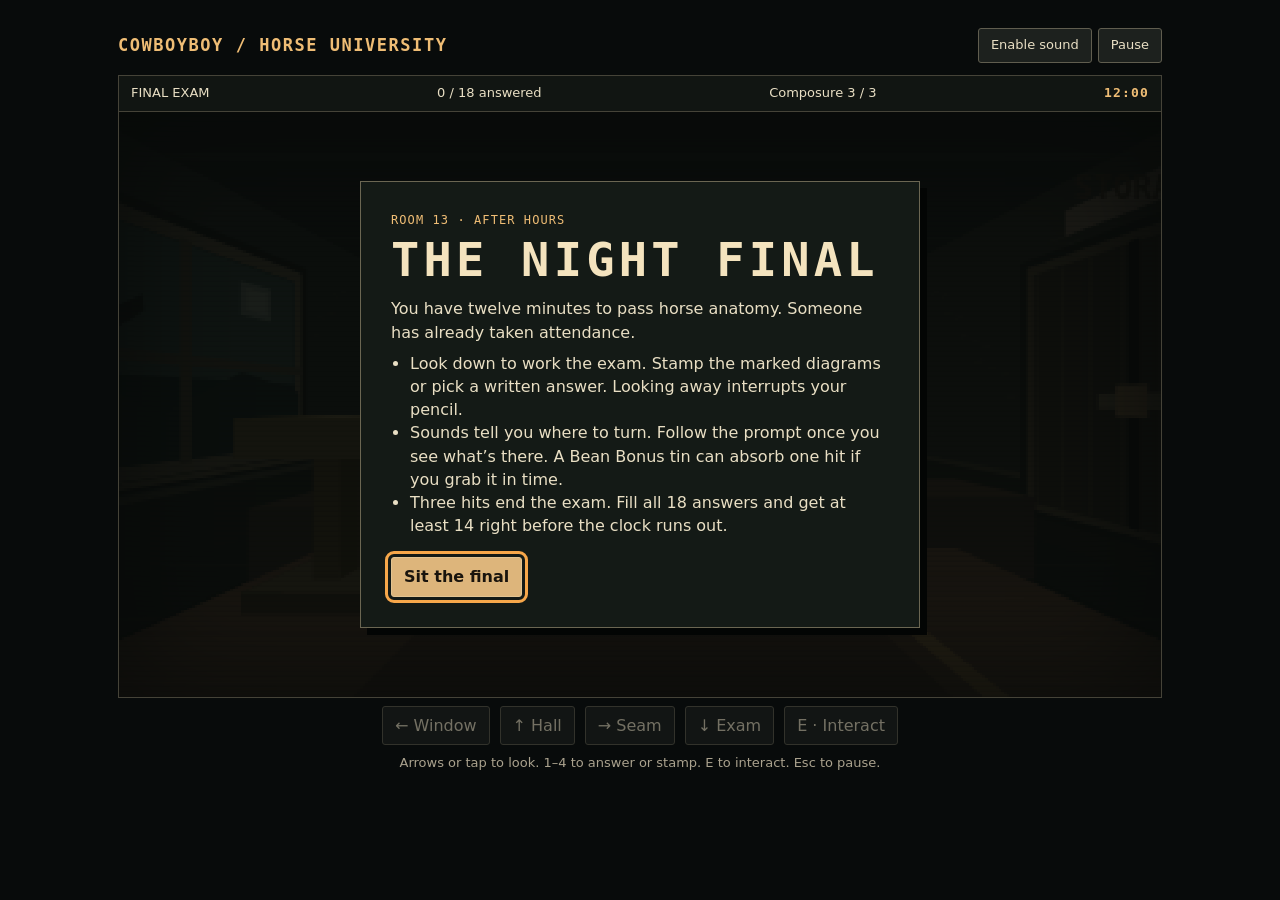
==== commit 98d26031: "Attach the exam sheet to the desk and redraw the horse anatomy plate" ====
--- a/night-final/index.html
+++ b/night-final/index.html
@@ -11,48 +11,49 @@
 button{border:1px solid #605d4f;background:#1d211e;color:var(--ink);padding:7px 12px;border-radius:3px}.utility button{font-size:13px}.hud{border:1px solid #454338;border-bottom:0;padding:8px 12px;background:#111512;font-size:13px;flex-wrap:wrap}.clock{color:var(--gold);font-weight:bold;font-variant-numeric:tabular-nums}.danger,.clock.low{color:var(--red)}
 .stage{position:relative;min-height:430px;aspect-ratio:16/9;overflow:hidden;border:1px solid #454338;background:#101411;isolation:isolate}canvas{width:100%;height:100%;object-fit:cover;display:block;position:absolute;inset:0;image-rendering:pixelated}.vignette{position:absolute;inset:0;pointer-events:none;box-shadow:inset 0 0 95px 24px #000a;background:repeating-linear-gradient(transparent 0 3px,#0002 4px 5px)}.stage.hit .vignette{background:#9a271b65}
 .look{position:absolute;top:12px;left:12px;font:12px ui-monospace,monospace;text-transform:uppercase;letter-spacing:.12em;background:#080b0bdd;padding:5px 8px;color:#ddd8c3}.cue{position:absolute;bottom:10px;left:10px;right:10px;width:fit-content;margin:0 auto;max-width:calc(100% - 20px);background:#080b0bef;padding:6px 10px;text-align:center;font:13px/1.35 ui-monospace,monospace;color:#ffb18c}.cue:empty{display:none}
-.paper{color-scheme:light;position:absolute;left:50%;top:50%;width:min(590px,calc(100% - 26px));max-height:calc(100% - 76px);overflow:auto;transform:translate(-50%,-50%);background:#e2d2a7;color:#272118;padding:clamp(12px,3vw,23px);border:2px solid #ba9e65;box-shadow:4px 5px 0 #0708068c;background-image:repeating-linear-gradient(0deg,transparent 0 27px,#78634312 28px 29px)}.paper .eyebrow{font-size:11px;color:#564735;font-weight:bold}.paper h2{font-size:clamp(17px,3vw,26px);margin:6px 0 10px;line-height:1.16}.answers{display:grid;grid-template-columns:1fr 1fr;gap:6px}.paper button{background:#eadcb6;color:#2c251b;border-color:#9b865f;text-align:left;line-height:1.2;font-size:14px;min-height:36px}.paper button[aria-pressed=true]{background:#ad7846;color:#160e07;border-color:#775332}.paper button:disabled{opacity:.78}.paper-foot{margin-top:10px;flex-wrap:wrap;justify-content:flex-start}.paper-foot .status{flex:1;font-size:13px}.paper progress{width:100%;height:7px;display:block;margin-top:8px;accent-color:#774720}.controls{margin-top:8px;justify-content:center;flex-wrap:wrap}.controls button[aria-pressed=true]{border-color:var(--gold);color:var(--gold)}.controls button:disabled{opacity:.48}.hint{text-align:center;color:var(--dim);font-size:13px;margin:9px 0 0}.overlay{position:absolute;inset:0;background:#070a09dc;display:grid;place-items:center;overflow:auto;padding:18px}.panel{max-width:560px;width:100%;padding:clamp(14px,4vw,30px);background:#141a16;border:1px solid #6b6652;box-shadow:7px 7px 0 #030504;color:var(--ink)}.panel .eyebrow{color:var(--gold);font-size:12px}.panel h1{font-size:clamp(25px,5vw,47px);line-height:1;margin:7px 0 14px;text-transform:uppercase;color:#f4e3be}.panel p{margin:8px 0}.panel ul{padding-left:19px;margin:8px 0 15px}.panel button{margin-top:5px}.primary{background:#ddb57b;color:#19140d;border-color:#e3c491;font-weight:700}.panel a{color:#f2ca91}.review{max-height:180px;overflow:auto;padding-right:7px;font-size:14px}.review li{margin-bottom:7px}
-@media(max-width:520px){.stage{min-height:465px}.controls{gap:5px}.controls button{padding:7px 8px;font-size:13px}.answers{grid-template-columns:1fr}.paper h2{margin:4px 0 7px}.paper button{min-height:33px}.panel ul{font-size:14px}.hint{font-size:12px}}
-.stage{min-height:530px}
-canvas{object-fit:fill}
-.paper{width:min(525px,calc(100% - 20px));padding:12px 16px;max-height:calc(100% - 92px);box-shadow:6px 7px 0 #080806a8;background-color:#dac89e}
-.paper h2{font:700 clamp(14px,2.3vw,18px)/1.25 ui-monospace,monospace;margin:5px 0 7px}
-.plate{width:min(100%,380px);margin:0 auto;position:relative;border:1px solid #a38d65;background:#efdfb5}
-.plate svg{display:block;width:100%;height:auto;aspect-ratio:380/192}
+.controls{margin-top:8px;justify-content:center;flex-wrap:wrap}.controls button[aria-pressed=true]{border-color:var(--gold);color:var(--gold)}.controls button:disabled{opacity:.48}.hint{text-align:center;color:var(--dim);font-size:13px;margin:9px 0 0}.overlay{position:absolute;inset:0;background:#070a09dc;display:grid;place-items:center;overflow:auto;padding:18px}.panel{max-width:560px;width:100%;padding:clamp(14px,4vw,30px);background:#141a16;border:1px solid #6b6652;box-shadow:7px 7px 0 #030504;color:var(--ink)}.panel .eyebrow{color:var(--gold);font-size:12px}.panel h1{font-size:clamp(25px,5vw,47px);line-height:1;margin:7px 0 14px;text-transform:uppercase;color:#f4e3be}.panel p{margin:8px 0}.panel ul{padding-left:19px;margin:8px 0 15px}.panel button{margin-top:5px}.primary{background:#ddb57b;color:#19140d;border-color:#e3c491;font-weight:700}.panel a{color:#f2ca91}.review{max-height:180px;overflow:auto;padding-right:7px;font-size:14px}.review li{margin-bottom:7px}
+@media(max-width:520px){.controls{gap:5px}.controls button{padding:7px 8px;font-size:13px}.panel ul{font-size:14px}.hint{font-size:12px}}
+.stage{min-height:510px}
+#room{object-fit:fill}
+.bean{color:#e9ac66}
+.vignette{z-index:1}.look,.cue{z-index:2}.overlay{z-index:3}.cue{pointer-events:none}
+#act{touch-action:none}
+@font-face{font-family:ExamPixel;src:url("../assets/PressStart2P.ttf") format("truetype");font-display:swap}
+.paper{position:absolute;top:0;left:0;transform-origin:0 0;box-sizing:border-box;width:540px;height:464px;
+  display:flex;flex-direction:column;padding:28px 28px 22px;color:#342818;
+  background:repeating-linear-gradient(0deg,#9a71351a 0 1px,transparent 1px 25px),#deca98;
+  border:2px solid #ae915f;box-shadow:inset 0 0 0 3px #cbb17a;
+  color-scheme:light;font:10px/1.65 ExamPixel,ui-monospace,monospace}
+.paper[inert]{pointer-events:none}
+.paper .eyebrow{font-size:10px;color:#793f2d;letter-spacing:0}
+.paper h2{font:14px/1.6 ExamPixel,ui-monospace,monospace;margin:11px 0 8px}
+.paper-body{flex:1;display:grid;align-items:center}
+.plate{width:100%;max-width:440px;margin:auto;position:relative;background:#eee0b429}
+.plate svg{display:block;width:100%;height:auto;shape-rendering:crispEdges}
 .plate .ink{fill:#b9a179;stroke:#614b34;stroke-width:2}
-.plate .bone{fill:#aa926a;stroke:#634e37;stroke-width:2}
+.plate .bone{fill:#a68b63;stroke:#634e37;stroke-width:2}
+.plate .mane{fill:#71533a;stroke:#5e442f;stroke-width:1.4}
+.plate .coat-light{fill:#c9b487}
 .plate .detail{fill:none;stroke:#806649;stroke-width:1.5}
 .plate .tube{fill:none;stroke-width:7;stroke-linecap:round}
 .plate text{fill:#70583a;text-anchor:middle;font:9px ui-monospace,monospace;letter-spacing:2px}
-.paper .pin{position:absolute;transform:translate(-50%,-50%);border:2px solid #883b24;color:#572717;background:#f8dfad;min-height:26px;min-width:26px;padding:0;text-align:center;font:bold 13px ui-monospace,monospace;border-radius:50%;box-shadow:1px 2px #5c3c2d}
-.paper .pin[aria-pressed=true]{background:#913f2e;color:#fff1ce;border-color:#69311d}
-.paper .pin:focus-visible{z-index:1;outline-color:#532e21}
-.paper .answers{margin-top:6px}
-.paper .answers button{font-size:12px;min-height:30px}
-.paper-foot{margin-top:7px}
-.paper-foot button{min-height:30px}
-.bean{color:#e9ac66}
-.cue{pointer-events:none}
-#act{touch-action:none}
-@media(max-width:520px){canvas{object-fit:cover}.stage{min-height:510px}.paper{padding:9px 10px}.paper .answers{grid-template-columns:1fr 1fr}.paper .pin{min-height:24px;min-width:24px}}
-@font-face{font-family:ExamPixel;src:url("../assets/PressStart2P.ttf") format("truetype");font-display:swap}
-.paper{--pixel:ExamPixel,ui-monospace,monospace;isolation:isolate;overflow:auto;width:min(518px,calc(100% - 22px));padding:14px 16px;border:0;border-radius:0;
-  background:repeating-linear-gradient(0deg,#b88e4920 0 1px,transparent 1px 21px),#ddc48e;
-  clip-path:polygon(0 8px,4px 8px,4px 4px,8px 4px,8px 0,calc(100% - 15px) 0,calc(100% - 15px) 4px,calc(100% - 10px) 4px,calc(100% - 10px) 8px,calc(100% - 5px) 8px,calc(100% - 5px) 13px,100% 13px,100% calc(100% - 8px),calc(100% - 4px) calc(100% - 8px),calc(100% - 4px) calc(100% - 4px),calc(100% - 8px) calc(100% - 4px),calc(100% - 8px) 100%,4px 100%,4px calc(100% - 4px),0 calc(100% - 4px));
-  box-shadow:inset 0 0 0 4px #a27943,inset 0 0 0 7px #c3a168;
-  transform:translate(-50%,-45%);color:#302519}
-.paper .eyebrow{font:8px/1.55 var(--pixel);letter-spacing:0;color:#793f2d}
-.paper h2{font:10px/1.65 var(--pixel);letter-spacing:0;margin:9px 0 8px}
-.paper .answers button,.paper-foot button,.paper-foot .status{font:8px/1.65 var(--pixel);letter-spacing:0}
-.paper button{background:#f0d9a5;border:2px solid #a48756;border-radius:0;box-shadow:2px 2px #967141}
-.paper button[aria-pressed=true]{background:#ad6949;color:#1f150d}
-.paper .pin{border-radius:0;font:9px var(--pixel);box-shadow:2px 2px #5c3c2d}
-.paper progress{appearance:none;border:0;background:#a98d5d;height:5px;border-radius:0}
-.paper progress::-webkit-progress-bar{background:#a98d5d}
+.paper button{font:inherit;border:0;border-radius:0;background:none;color:inherit}
+.paper button:focus-visible{outline:2px dashed #874b33;outline-offset:1px}
+.paper button:disabled{opacity:.48}
+.paper button:not(:disabled):hover,.paper button[aria-pressed=true]{color:#7f301e;background:#b4693c25}
+.paper .pin{position:absolute;transform:translate(-50%,-50%);width:34px;height:34px;padding:0;
+  border:2px solid #884626;background:#f3dba8;color:#633520;text-align:center;font-size:13px}
+.paper .pin[aria-pressed=true]{background:#974529;color:#ffe6bb}
+.answers{display:grid;gap:4px}
+.paper .answers button{min-height:40px;padding:7px 10px;text-align:left;font-size:13px;border-bottom:1px dashed #a18153}
+.paper .answers button[aria-pressed=true]{text-decoration:underline}
+.paper-foot{display:flex;align-items:center;gap:4px;min-height:36px;border-top:2px solid #a48454}
+.paper-foot button{padding:8px 5px;white-space:nowrap}
+.paper-foot .status{flex:1;text-align:center;font-size:9px;color:#694a31}
+.paper progress{appearance:none;border:0;width:100%;height:5px;background:#b79b69}
+.paper progress::-webkit-progress-bar{background:#b79b69}
 .paper progress::-webkit-progress-value{background:#823c2a}
 .paper progress::-moz-progress-bar{background:#823c2a}
-.plate svg{shape-rendering:crispEdges}
-@media(max-width:520px){.paper h2{font-size:9px}.paper .eyebrow,.paper .answers button,.paper-foot button,.paper-foot .status{font-size:7px}.paper{padding:13px}}
 </style>
 </head>
 <body>
@@ -63,7 +64,7 @@
 <canvas id="room" width="384" height="216" aria-label="First-person view from the exam desk"></canvas><div class="vignette"></div>
 <div class="look" id="look"></div>
 <section class="paper" id="paper" aria-label="Exam paper" hidden>
-<div class="eyebrow" id="sheet"></div><h2 id="question"></h2><div id="diagram"></div><div class="answers" id="answers"></div>
+<div class="eyebrow" id="sheet"></div><h2 id="question"></h2><div class="paper-body"><div id="diagram" hidden></div><div class="answers" id="answers"></div></div>
 <div class="paper-foot"><button id="prev">Previous</button><span class="status" id="paper-status"></span><button id="next">Next</button><button id="submit" hidden>Turn in exam</button></div>
 <progress id="writing" max="1" value="0" aria-label="Writing progress"></progress>
 </section>
@@ -99,17 +100,37 @@
   ['Which two regions are major sites of microbial fiber fermentation?', ['Stomach and esophagus','Cecum and large colon','Mouth and stomach','Esophagus and small intestine'],1,'Microbes in the cecum and large colon break down much of the fiber a horse eats.']
 ];
 const plates = {
-  horse: `<path class="ink" d="M206 63 Q229 48 256 69 Q279 77 294 66 Q311 64 326 78
-    Q342 94 329 113 L313 130 317 154 311 169 315 179 299 179 302 162 301 150
-    294 135 289 151 288 174 292 183 276 183 279 170 277 149 288 117
-    Q253 130 210 110 L204 133 201 150 204 172 207 181 190 181 192 169
-    187 150 189 127 181 112 176 136 176 164 182 177 166 177 168 162 165 135
-    168 111 Q163 98 169 82 L160 69 145 81 126 86 107 83 100 75 106 66
-    127 56 137 38 146 27 145 13 153 21 160 12 163 32 Q180 37 194 62 Z"/>
-    <path class="bone" d="M326 78 Q355 82 350 111 Q346 143 357 150 Q334 143 337 110 Q340 98 329 94"/>
-    <path class="detail" d="M143 46h5m-40 29h10m36-40q5 22 31 36m13-7q-17 7-21 30
-    m17 1q11 15 17 15m5-34q32-8 62-4m18 5q-16 16-7 40m23 13-11 4m-113 17 13-1"/>
-    <path class="detail" d="M223 83q-6 12-3 23m12-26q-6 15-2 26m12-26q-5 15-2 26m12-26q-4 15-1 26"/>`,
+  horse: `<path class="detail" d="M46 177H365" opacity=".45"/>
+    <path class="bone" d="M182 98 Q194 105 197 123 L194 145 201 164 204 174 H186
+      L187 167 181 146 181 128 174 108 Z M294 102 Q306 106 307 119 L295 139
+      L294 161 300 173 H282 L284 164 282 137 289 118 Z"/>
+    <path class="mane" d="M321 68 C347 70 352 88 349 111 C347 128 347 145 359 156
+      C343 152 338 142 337 127 C335 115 342 96 332 87 L321 80 Z"/>
+    <path class="ink" d="M101 49 L114 28 125 23 124 11 132 19 137 10 140 24
+      C155 24 164 39 175 50 L191 59 Q199 54 207 61
+      C232 67 257 68 280 60 C297 52 314 55 325 64
+      C339 74 336 95 327 107 L310 127 319 141 312 160 314 170 317 177 H299
+      L302 168 302 157 307 143 293 128 Q284 120 282 108
+      C261 124 225 123 203 108 Q199 117 192 121 L187 141 187 160
+      L194 175 192 180 H174 L176 170 175 158 176 139 174 122
+      Q166 111 170 99 C161 92 156 79 151 68 L139 60
+      Q132 69 116 71 L96 78 Q89 80 84 75 L81 68 Q82 64 90 60 Z"/>
+    <path class="mane" d="M137 24 C154 21 166 39 176 48 L196 59
+      L187 61 182 65 178 62 174 63 169 56 164 56 157 45
+      Q150 37 140 33 L129 33 Z"/>
+    <path class="coat-light" d="M211 67 C235 74 260 73 280 66 Q294 60 310 63
+      Q302 69 291 74 C265 82 232 82 211 72 Z M184 76 Q192 78 194 86
+      Q182 96 177 110 Q173 100 177 88 Z"/>
+    <path class="detail" d="M113 34 Q120 30 125 32 M120 38 Q123 37 126 39
+      M84 72 Q95 72 105 67 M100 62l5-1 M129 45 Q138 46 142 53
+      M143 49 Q153 53 160 65 L171 84 M188 66 Q197 71 195 86
+      Q193 96 184 104 M182 138h6m-10 30h10m111-35 9-6m-5 14 11 2m-12 24h10
+      M304 72 Q318 78 319 90 Q317 101 310 108 M284 88 Q279 98 282 108
+      M207 104 Q220 115 236 115 M337 86 Q346 97 343 111 L343 134"/>
+    <path class="mane" d="M176 170 L186 170 192 175 192 180 H174 Z
+      M303 168 H313 L317 177 H299 Z"/>
+    <path class="detail" d="M215 84 Q214 97 221 108 M225 84 Q224 99 231 110
+      M235 84 Q234 100 241 111 M245 84 Q243 99 250 109" opacity=".55"/>`,
   legs: `<path class="ink" d="M83 25 Q99 20 116 25 L107 53 Q112 61 105 72 L104 117
     Q111 124 105 132 L112 148 119 159 118 170 84 170 87 154 92 134 Q87 125 93 115
     L92 73 Q82 65 90 53 Z M246 20 Q261 14 279 24 L264 45 294 69
@@ -129,9 +150,9 @@
     <text x="190" y="187">SIMPLIFIED FEED ROUTE</text>`
 };
 const marks = {
-  poll:[156,31], withers:[194,65], barrel:[239,97], croup:[302,69],
-  dock:[332,82], muzzle:[114,77], crest:[174,47], loin:[272,69],
-  gaskin:[298,124], flank:[280,102], forearm:[176,129],
+  poll:[135,25], withers:[198,60], barrel:[239,97], croup:[304,58],
+  dock:[330,72], muzzle:[91,69], loin:[269,64],
+  gaskin:[302,119], flank:[280,101],
   foreKnee:[98,63], hock:[287,79], fetlock:[98,124], pastern:[101,140],
   stifle:[243,51], hindFetlock:[277,128], hindHoof:[279,165],
   cannon:[99,97], coronet:[103,154], chestnut:[111,48],
@@ -176,7 +197,7 @@
 const examTime = 720;
 const writingTime = 2.3;
 const views = {
-  desk:{yaw:0,pitch:-.66,label:'Exam paper'},
+  desk:{yaw:0,pitch:-1.45,y:.35,z:1.16,label:'Exam paper'},
   left:{yaw:-.77,pitch:0,label:'Left · Window'},
   front:{yaw:0,pitch:0,label:'Ahead · Hall'},
   right:{yaw:.77,pitch:0,label:'Right · Wall seam'}
@@ -192,7 +213,17 @@
 const hud = {clock:$('clock'),progress:$('progress'),nerve:$('nerve')};
 const viewButtons = [...document.querySelectorAll('[data-view]')];
 const canvas = $('room'), ctx = canvas.getContext('2d');
-const camera = {yaw:0,pitch:0};
+const camera = {yaw:0,pitch:0,y:0,z:0,lean:0};
+const paper = $('paper');
+const sheetPlane = {left:-.59,right:.59,y:-.566,near:.75,far:1.79,width:540,height:464};
+let stageWidth = 384, stageHeight = 216, focal = 178;
+new ResizeObserver(([entry]) => {
+  const {width,height} = entry.contentRect;
+  if (!width || !height) return;
+  stageWidth = width;
+  stageHeight = height;
+  canvas.width = Math.round(216 * width / height);
+}).observe($('stage'));
 const run = {mode:'intro',view:'front',remaining:examTime,health:3};
 let audio, master, hum, noiseBuffer, muted = false, pressed = false, lastFrame = performance.now();
 let lastPaper = '', lastCue = '', lastView = '';
@@ -306,8 +337,7 @@
 }
 function start() {
   Object.assign(run,{mode:'running',view:'front',remaining:examTime,elapsed:0,health:3,page:0,answers:Array(exam.length).fill(null),pending:null,threat:null,nextThreat:11,previousThreat:null,deck:[],beans:null,beanShield:false,nextBeans:27,nextTick:1,notice:'',noticeUntil:0,hitUntil:0});
-  camera.yaw = 0;
-  camera.pitch = 0;
+  Object.assign(camera,{yaw:0,pitch:0,y:0,z:0,lean:0});
   lastPaper = '';
   pressed = false;
   audioInit();
@@ -329,7 +359,8 @@
 }
 function focused() {
   const target = views[run.view];
-  return Math.abs(camera.yaw - target.yaw) < .022 && Math.abs(camera.pitch - target.pitch) < .022;
+  return Math.abs(camera.yaw - target.yaw) < .022 && Math.abs(camera.pitch - target.pitch) < .022 &&
+    Math.abs(camera.z - (target.z ?? 0)) < .025;
 }
 function unlocked() {
   return Math.max(0,releases.findLastIndex(t => run.elapsed >= t));
@@ -467,6 +498,7 @@
     const task = practical[page];
     $('question').textContent = task ? task[1] : exam[page][0];
     const plate = task ? makePlate(task[0],task[2]) : null;
+    $('diagram').hidden = !plate;
     $('diagram').replaceChildren(...(plate ? [plate] : []));
     const answers = $('answers');
     answers.hidden = Boolean(plate);
@@ -498,9 +530,9 @@
 function renderUI() {
   const playing = run.mode === 'running', settled = focused(), threat = run.threat;
   const desk = playing && settled && run.view === 'desk';
-  $('paper').hidden = !desk;
+  paper.inert = !desk;
   $('bean-hud').hidden = !run.beanShield;
-  if (desk) paperUI();
+  if (playing) paperUI();
   hud.clock.textContent = timeText(run.remaining);
   hud.clock.classList.toggle('low',run.remaining <= 60);
   hud.progress.textContent = `${answerCount()} / ${exam.length} answered`;
@@ -580,12 +612,36 @@
 }
 function point(x,y,z) { return [x,y,z]; }
 function cameraPoint([x,y,z]) {
+  y -= camera.y;
+  z -= camera.z;
   const cy = Math.cos(camera.yaw), sy = Math.sin(camera.yaw);
   const cp = Math.cos(camera.pitch), sp = Math.sin(camera.pitch);
   const depth = x * sy + z * cy;
   return [x * cy - z * sy,y * cp - depth * sp,y * sp + depth * cp];
 }
-function project([x,y,z]) { return [192 + x * 178 / z,108 - y * 178 / z]; }
+function project([x,y,z]) {
+  return [canvas.width / 2 + x * focal / z,canvas.height / 2 - y * focal / z];
+}
+function placeExamSheet() {
+  const {left,right,y,near,far,width,height} = sheetPlane;
+  const origin = cameraPoint([left,y,far]);
+  const rightEdge = cameraPoint([right,y,far]);
+  const bottom = cameraPoint([left,y,near]);
+  const corner = cameraPoint([right,y,near]);
+  paper.hidden = run.mode === 'intro' || [origin,rightEdge,bottom,corner].some(p => p[2] < .17);
+  if (paper.hidden) return;
+
+  // Both renderers use the same camera. This homogeneous transform maps
+  // the interactive sheet onto the tabletop plane, including hit testing.
+  const column = ([x,y,z]) => [
+    stageWidth * (.5 * z + x * focal / canvas.width),
+    stageHeight * (.5 * z - y * focal / canvas.height),
+    0,z
+  ];
+  const step = (end,length) => column(end.map((coordinate,i) => (coordinate - origin[i]) / length));
+  const matrix = [...step(rightEdge,width),...step(bottom,height),0,0,1,0,...column(origin)];
+  paper.style.transform = `matrix3d(${matrix.join(',')})`;
+}
 function clip(points) {
   const near = .17, output = [];
   for (let i = 0; i < points.length; i++) {
@@ -636,7 +692,7 @@
 function monster(type,location,strength) {
   const p = cameraPoint(location);
   if (p[2] < .2) return;
-  const [x,y] = project(p), size = 178 / p[2] * (.44 + strength * .42);
+  const [x,y] = project(p), size = focal / p[2] * (.44 + strength * .42);
   ctx.save();
   ctx.translate(Math.round(x),Math.round(y));
   ctx.scale(size,size);
@@ -735,7 +791,7 @@
 }
 function room() {
   ctx.fillStyle = '#111912';
-  ctx.fillRect(0,0,384,216);
+  ctx.fillRect(0,0,canvas.width,canvas.height);
   front('#303427',-4,-1.35,4,2.1,7);
   side('#252c24',-4,-2,-1.35,7,2.1);
   side('#2b2d22',4,-2,-1.35,7,2.1);
@@ -806,11 +862,9 @@
   block(1.02,-1.32,.82,1.16,-.62,1.77,['#282219','#1c1914','#4d3a29']);
   block(-1.28,-.76,.49,1.28,-.58,1.95,['#493322','#3d2b1f','#795538']);
   for (let i = 0; i < 6; i++) flat(i % 2 ? '#6a4730' : '#88613f',-1.27,.58 + i * .21,1.27,.59 + i * .21,-.577);
-  flat('#b29f73',-.48,.72,.53,1.77,-.574);
-  flat('#d2bf91',-.52,.75,.5,1.79,-.57);
-  for (let i = 0; i < 6; i++) flat('#958163',-.4,.85 + i * .14,.37,.87 + i * .14,-.568);
-  flat('#be914d',.57,.78,.62,1.52,-.561);
-  flat('#242820',.57,1.5,.62,1.57,-.56);
+  flat('#5e402d',sheetPlane.left + .025,sheetPlane.near - .025,sheetPlane.right + .025,sheetPlane.far,-.575);
+  flat('#be914d',.66,.78,.71,1.52,-.561);
+  flat('#242820',.66,1.5,.71,1.57,-.56);
   block(-1.1,-.579,1.33,-.72,-.52,1.74,['#443820','#342b18','#71613b']);
   block(-.99,-.53,1.46,-.91,-.12,1.56,['#554624','#453719','#8e7d45']);
   block(-1.13,-.15,1.34,-.73,-.04,1.73,['#695a32','#554624','#877441']);
@@ -825,10 +879,16 @@
     const target = views[run.view], blend = 1 - Math.exp(-dt * 6.8);
     camera.yaw += (target.yaw - camera.yaw) * blend;
     camera.pitch += (target.pitch - camera.pitch) * blend;
+    camera.y += ((target.y ?? 0) - camera.y) * blend;
+    camera.z += ((target.z ?? 0) - camera.z) * blend;
+    camera.lean += ((run.view === 'desk' ? 1 : 0) - camera.lean) * blend;
     tick(dt);
     renderUI();
   }
+  const readingFocal = Math.min(148,canvas.width * .65);
+  focal = 178 + (readingFocal - 178) * camera.lean;
   room();
+  placeExamSheet();
   requestAnimationFrame(frame);
 }
 const bindings = {ArrowLeft:'left',KeyA:'left',ArrowUp:'front',KeyW:'front',ArrowRight:'right',KeyD:'right',ArrowDown:'desk',KeyS:'desk'};
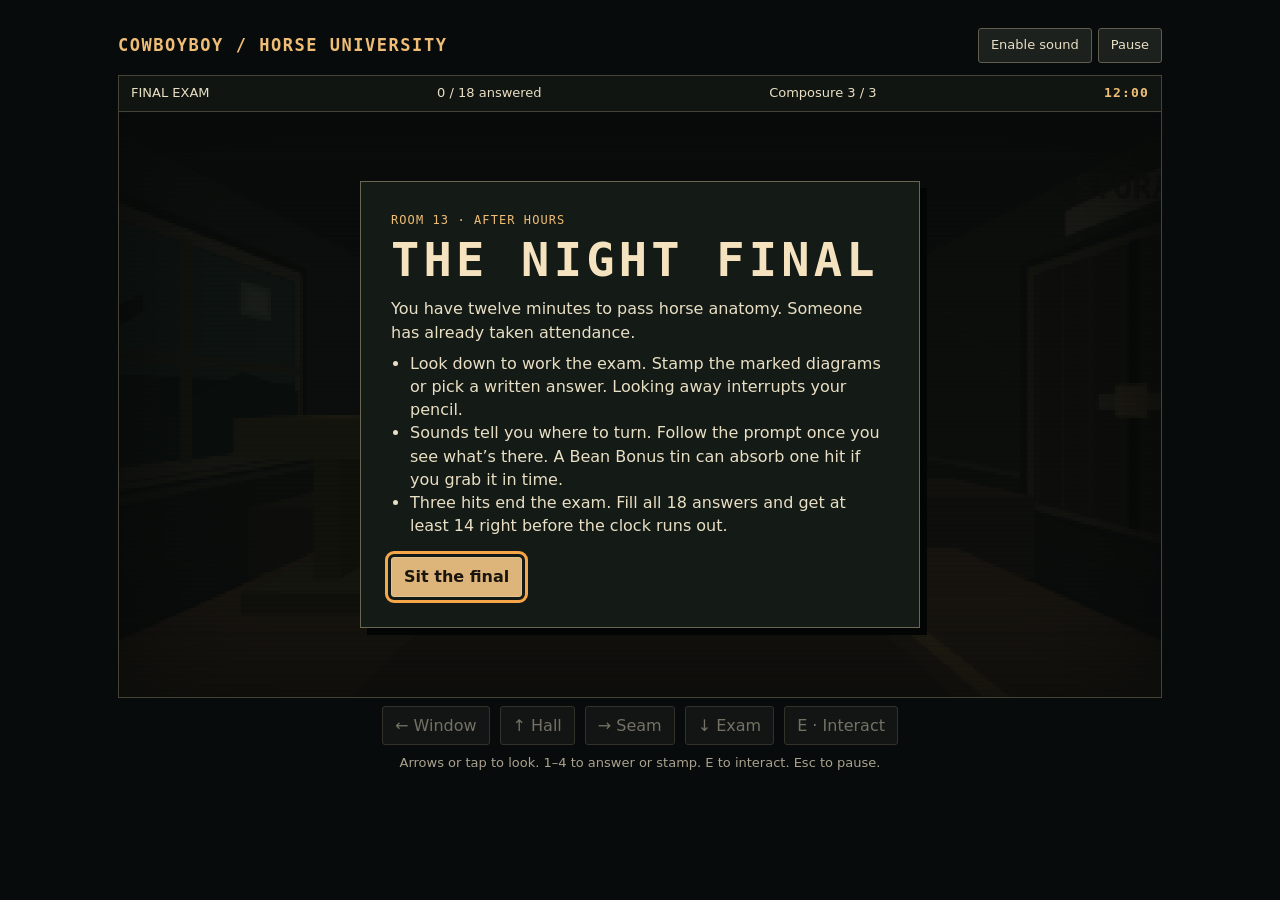
==== commit 85218ec3: "Keep the tabletop sheet visible at the edge of the side views" ====
--- a/night-final/index.html
+++ b/night-final/index.html
@@ -628,7 +628,7 @@
   const rightEdge = cameraPoint([right,y,far]);
   const bottom = cameraPoint([left,y,near]);
   const corner = cameraPoint([right,y,near]);
-  paper.hidden = run.mode === 'intro' || [origin,rightEdge,bottom,corner].some(p => p[2] < .17);
+  paper.hidden = run.mode === 'intro' || [origin,rightEdge,bottom,corner].some(p => p[2] < .1);
   if (paper.hidden) return;
 
   // Both renderers use the same camera. This homogeneous transform maps
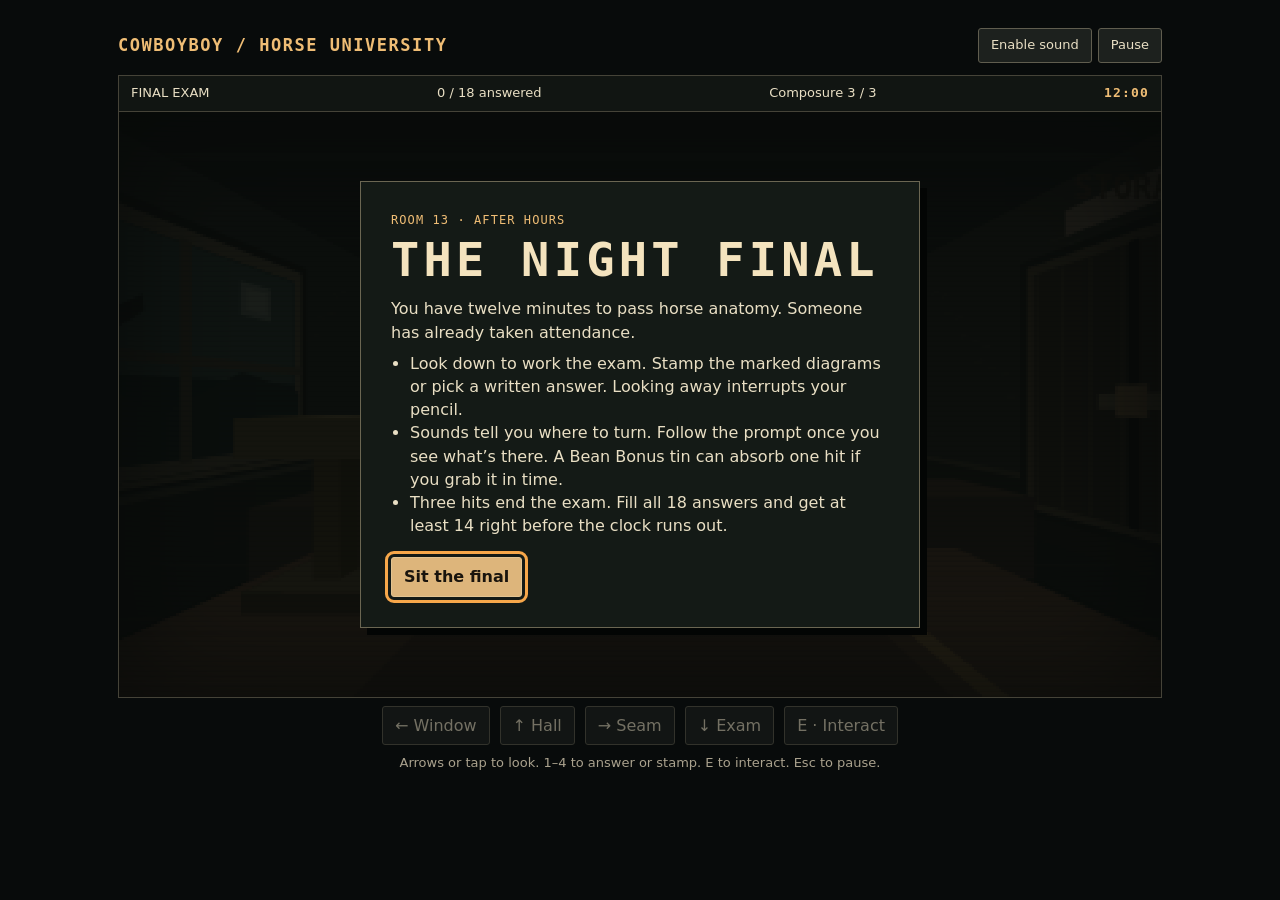
==== commit bc224c6a: "Publish The Night Final at the root and add an audible soundtrack" ====
--- a/night-final/index.html
+++ b/night-final/index.html
@@ -1,950 +1,8 @@
 <!doctype html>
 <html lang="en">
-<head>
 <meta charset="utf-8">
-<meta name="viewport" content="width=device-width, initial-scale=1">
-<title>Cowboyboy — The Night Final</title>
-<style>
-:root{color-scheme:dark;--ink:#e9dfc4;--dim:#aaa28e;--red:#ff816e;--gold:#efbd75}
-*{box-sizing:border-box}body{margin:0;background:#080b0b;color:var(--ink);font:16px/1.45 system-ui,sans-serif}button{font:inherit;cursor:pointer}button:disabled{cursor:default}button:focus-visible,a:focus-visible{outline:3px solid #f7a74a;outline-offset:3px}[hidden]{display:none!important}
-main{max-width:1100px;margin:auto;padding:clamp(10px,2.5vw,28px)}header,.hud,.controls,.paper-foot{display:flex;justify-content:space-between;align-items:center;gap:10px}header{margin-bottom:12px}header strong,.mono,.eyebrow,h1,.clock{font-family:ui-monospace,monospace;letter-spacing:.09em}header strong{font-size:clamp(12px,2vw,17px);color:var(--gold)}.utility{display:flex;gap:6px}
-button{border:1px solid #605d4f;background:#1d211e;color:var(--ink);padding:7px 12px;border-radius:3px}.utility button{font-size:13px}.hud{border:1px solid #454338;border-bottom:0;padding:8px 12px;background:#111512;font-size:13px;flex-wrap:wrap}.clock{color:var(--gold);font-weight:bold;font-variant-numeric:tabular-nums}.danger,.clock.low{color:var(--red)}
-.stage{position:relative;min-height:430px;aspect-ratio:16/9;overflow:hidden;border:1px solid #454338;background:#101411;isolation:isolate}canvas{width:100%;height:100%;object-fit:cover;display:block;position:absolute;inset:0;image-rendering:pixelated}.vignette{position:absolute;inset:0;pointer-events:none;box-shadow:inset 0 0 95px 24px #000a;background:repeating-linear-gradient(transparent 0 3px,#0002 4px 5px)}.stage.hit .vignette{background:#9a271b65}
-.look{position:absolute;top:12px;left:12px;font:12px ui-monospace,monospace;text-transform:uppercase;letter-spacing:.12em;background:#080b0bdd;padding:5px 8px;color:#ddd8c3}.cue{position:absolute;bottom:10px;left:10px;right:10px;width:fit-content;margin:0 auto;max-width:calc(100% - 20px);background:#080b0bef;padding:6px 10px;text-align:center;font:13px/1.35 ui-monospace,monospace;color:#ffb18c}.cue:empty{display:none}
-.controls{margin-top:8px;justify-content:center;flex-wrap:wrap}.controls button[aria-pressed=true]{border-color:var(--gold);color:var(--gold)}.controls button:disabled{opacity:.48}.hint{text-align:center;color:var(--dim);font-size:13px;margin:9px 0 0}.overlay{position:absolute;inset:0;background:#070a09dc;display:grid;place-items:center;overflow:auto;padding:18px}.panel{max-width:560px;width:100%;padding:clamp(14px,4vw,30px);background:#141a16;border:1px solid #6b6652;box-shadow:7px 7px 0 #030504;color:var(--ink)}.panel .eyebrow{color:var(--gold);font-size:12px}.panel h1{font-size:clamp(25px,5vw,47px);line-height:1;margin:7px 0 14px;text-transform:uppercase;color:#f4e3be}.panel p{margin:8px 0}.panel ul{padding-left:19px;margin:8px 0 15px}.panel button{margin-top:5px}.primary{background:#ddb57b;color:#19140d;border-color:#e3c491;font-weight:700}.panel a{color:#f2ca91}.review{max-height:180px;overflow:auto;padding-right:7px;font-size:14px}.review li{margin-bottom:7px}
-@media(max-width:520px){.controls{gap:5px}.controls button{padding:7px 8px;font-size:13px}.panel ul{font-size:14px}.hint{font-size:12px}}
-.stage{min-height:510px}
-#room{object-fit:fill}
-.bean{color:#e9ac66}
-.vignette{z-index:1}.look,.cue{z-index:2}.overlay{z-index:3}.cue{pointer-events:none}
-#act{touch-action:none}
-@font-face{font-family:ExamPixel;src:url("../assets/PressStart2P.ttf") format("truetype");font-display:swap}
-.paper{position:absolute;top:0;left:0;transform-origin:0 0;box-sizing:border-box;width:540px;height:464px;
-  display:flex;flex-direction:column;padding:28px 28px 22px;color:#342818;
-  background:repeating-linear-gradient(0deg,#9a71351a 0 1px,transparent 1px 25px),#deca98;
-  border:2px solid #ae915f;box-shadow:inset 0 0 0 3px #cbb17a;
-  color-scheme:light;font:10px/1.65 ExamPixel,ui-monospace,monospace}
-.paper[inert]{pointer-events:none}
-.paper .eyebrow{font-size:10px;color:#793f2d;letter-spacing:0}
-.paper h2{font:14px/1.6 ExamPixel,ui-monospace,monospace;margin:11px 0 8px}
-.paper-body{flex:1;display:grid;align-items:center}
-.plate{width:100%;max-width:440px;margin:auto;position:relative;background:#eee0b429}
-.plate svg{display:block;width:100%;height:auto;shape-rendering:crispEdges}
-.plate .ink{fill:#b9a179;stroke:#614b34;stroke-width:2}
-.plate .bone{fill:#a68b63;stroke:#634e37;stroke-width:2}
-.plate .mane{fill:#71533a;stroke:#5e442f;stroke-width:1.4}
-.plate .coat-light{fill:#c9b487}
-.plate .detail{fill:none;stroke:#806649;stroke-width:1.5}
-.plate .tube{fill:none;stroke-width:7;stroke-linecap:round}
-.plate text{fill:#70583a;text-anchor:middle;font:9px ui-monospace,monospace;letter-spacing:2px}
-.paper button{font:inherit;border:0;border-radius:0;background:none;color:inherit}
-.paper button:focus-visible{outline:2px dashed #874b33;outline-offset:1px}
-.paper button:disabled{opacity:.48}
-.paper button:not(:disabled):hover,.paper button[aria-pressed=true]{color:#7f301e;background:#b4693c25}
-.paper .pin{position:absolute;transform:translate(-50%,-50%);width:34px;height:34px;padding:0;
-  border:2px solid #884626;background:#f3dba8;color:#633520;text-align:center;font-size:13px}
-.paper .pin[aria-pressed=true]{background:#974529;color:#ffe6bb}
-.answers{display:grid;gap:4px}
-.paper .answers button{min-height:40px;padding:7px 10px;text-align:left;font-size:13px;border-bottom:1px dashed #a18153}
-.paper .answers button[aria-pressed=true]{text-decoration:underline}
-.paper-foot{display:flex;align-items:center;gap:4px;min-height:36px;border-top:2px solid #a48454}
-.paper-foot button{padding:8px 5px;white-space:nowrap}
-.paper-foot .status{flex:1;text-align:center;font-size:9px;color:#694a31}
-.paper progress{appearance:none;border:0;width:100%;height:5px;background:#b79b69}
-.paper progress::-webkit-progress-bar{background:#b79b69}
-.paper progress::-webkit-progress-value{background:#823c2a}
-.paper progress::-moz-progress-bar{background:#823c2a}
-</style>
-</head>
-<body>
-<main>
-<header><strong>COWBOYBOY / HORSE UNIVERSITY</strong><div class="utility"><button id="sound" aria-pressed="false">Enable sound</button><button id="pause" disabled>Pause</button></div></header>
-<div class="hud"><span>FINAL EXAM</span><span id="progress">0 / 18 answered</span><span id="nerve">Composure 3 / 3</span><span class="bean" id="bean-hud" hidden>BEAN BONUS READY</span><span class="clock" id="clock">12:00</span></div>
-<div class="stage" id="stage">
-<canvas id="room" width="384" height="216" aria-label="First-person view from the exam desk"></canvas><div class="vignette"></div>
-<div class="look" id="look"></div>
-<section class="paper" id="paper" aria-label="Exam paper" hidden>
-<div class="eyebrow" id="sheet"></div><h2 id="question"></h2><div class="paper-body"><div id="diagram" hidden></div><div class="answers" id="answers"></div></div>
-<div class="paper-foot"><button id="prev">Previous</button><span class="status" id="paper-status"></span><button id="next">Next</button><button id="submit" hidden>Turn in exam</button></div>
-<progress id="writing" max="1" value="0" aria-label="Writing progress"></progress>
-</section>
-<p class="cue" id="cue" role="status"></p>
-<div class="overlay" id="overlay"><section class="panel" id="panel"></section></div>
-</div>
-<nav class="controls" aria-label="Look controls">
-<button data-view="left" disabled>← Window</button><button data-view="front" disabled>↑ Hall</button><button data-view="right" disabled>→ Seam</button><button data-view="desk" disabled>↓ Exam</button><button id="act" disabled>E · Interact</button>
-</nav>
-<p class="hint">Arrows or tap to look. 1–4 to answer or stamp. E to interact. Esc to pause.</p>
-</main>
-<script>
-'use strict';
-const $ = id => document.getElementById(id);
-const exam = [
-  ['Where on a horse is the poll?', ['Between and just behind the ears','Above the tail','At the shoulder','Under the jaw'],0,'The poll is at the top of the head, just behind the ears.'],
-  ['What is the ridge where the neck meets the back?', ['Croup','Withers','Loin','Barrel'],1,'The withers are the ridge above the shoulders.'],
-  ['Which region includes the rib cage?', ['Crest','Pastern','Barrel','Dock'],2,'The barrel is the rounded middle around the ribs.'],
-  ['Which part is the upper surface of the hindquarters?', ['Poll','Flank','Gaskin','Croup'],3,'The croup lies between the loin and the tail.'],
-  ['What is the anatomical name for the horse’s front knee?', ['Tarsus','Carpus','Stifle','Fetlock'],1,'The carpus is the joint commonly called the knee on a foreleg.'],
-  ['What is the common name for the tarsus?', ['Hock','Knee','Elbow','Stifle'],0,'The hock is the tarsal joint region on the hind limb.'],
-  ['Where is the fetlock relative to the pastern?', ['Behind the hock','Inside the hoof','Immediately above it','Immediately below it'],2,'The fetlock is the joint immediately above the pastern region.'],
-  ['Which region lies between the fetlock and the hoof?', ['Cannon','Pastern','Gaskin','Forearm'],1,'The pastern spans the region between the fetlock and hoof.'],
-  ['Which hind-limb joint is highest on this list?', ['Hock','Fetlock','Pastern joint','Stifle'],3,'The stifle sits above the hock on the hind limb.'],
-  ['What is the muscular region between the stifle and hock called?', ['Gaskin','Cannon','Coronet','Forearm'],0,'The gaskin is the lower thigh, above the hock.'],
-  ['What marks the border at the top of the hoof wall?', ['Ergot','Coronary band','Chestnut','Knee'],1,'The coronary band lies where the skin meets the top of the hoof wall.'],
-  ['Which part is the bony base of the tail?', ['Muzzle','Loin','Dock','Crest'],2,'The dock is the solid upper part of the tail.'],
-  ['Which tube carries swallowed feed to the stomach?', ['Trachea','Cecum','Colon','Esophagus'],3,'The esophagus connects the throat to the stomach.'],
-  ['Where does feed go directly after the stomach?', ['Small intestine','Large colon','Cecum','Esophagus'],0,'The stomach empties into the small intestine.'],
-  ['Where does much enzymatic digestion and nutrient absorption occur?', ['Mouth','Small intestine','Cecum','Rectum'],1,'The small intestine is a major site of enzymatic digestion and nutrient uptake.'],
-  ['Which blind-ended chamber receives digesta from the small intestine?', ['Stomach','Esophagus','Cecum','Rectum'],2,'The cecum receives digesta from the small intestine and houses fiber-fermenting microbes.'],
-  ['Which section follows the cecum along the main path of digesta?', ['Small intestine','Esophagus','Stomach','Large colon'],3,'Digesta passes from the cecum to the large colon.'],
-  ['Which two regions are major sites of microbial fiber fermentation?', ['Stomach and esophagus','Cecum and large colon','Mouth and stomach','Esophagus and small intestine'],1,'Microbes in the cecum and large colon break down much of the fiber a horse eats.']
-];
-const plates = {
-  horse: `<path class="detail" d="M46 177H365" opacity=".45"/>
-    <path class="bone" d="M182 98 Q194 105 197 123 L194 145 201 164 204 174 H186
-      L187 167 181 146 181 128 174 108 Z M294 102 Q306 106 307 119 L295 139
-      L294 161 300 173 H282 L284 164 282 137 289 118 Z"/>
-    <path class="mane" d="M321 68 C347 70 352 88 349 111 C347 128 347 145 359 156
-      C343 152 338 142 337 127 C335 115 342 96 332 87 L321 80 Z"/>
-    <path class="ink" d="M101 49 L114 28 125 23 124 11 132 19 137 10 140 24
-      C155 24 164 39 175 50 L191 59 Q199 54 207 61
-      C232 67 257 68 280 60 C297 52 314 55 325 64
-      C339 74 336 95 327 107 L310 127 319 141 312 160 314 170 317 177 H299
-      L302 168 302 157 307 143 293 128 Q284 120 282 108
-      C261 124 225 123 203 108 Q199 117 192 121 L187 141 187 160
-      L194 175 192 180 H174 L176 170 175 158 176 139 174 122
-      Q166 111 170 99 C161 92 156 79 151 68 L139 60
-      Q132 69 116 71 L96 78 Q89 80 84 75 L81 68 Q82 64 90 60 Z"/>
-    <path class="mane" d="M137 24 C154 21 166 39 176 48 L196 59
-      L187 61 182 65 178 62 174 63 169 56 164 56 157 45
-      Q150 37 140 33 L129 33 Z"/>
-    <path class="coat-light" d="M211 67 C235 74 260 73 280 66 Q294 60 310 63
-      Q302 69 291 74 C265 82 232 82 211 72 Z M184 76 Q192 78 194 86
-      Q182 96 177 110 Q173 100 177 88 Z"/>
-    <path class="detail" d="M113 34 Q120 30 125 32 M120 38 Q123 37 126 39
-      M84 72 Q95 72 105 67 M100 62l5-1 M129 45 Q138 46 142 53
-      M143 49 Q153 53 160 65 L171 84 M188 66 Q197 71 195 86
-      Q193 96 184 104 M182 138h6m-10 30h10m111-35 9-6m-5 14 11 2m-12 24h10
-      M304 72 Q318 78 319 90 Q317 101 310 108 M284 88 Q279 98 282 108
-      M207 104 Q220 115 236 115 M337 86 Q346 97 343 111 L343 134"/>
-    <path class="mane" d="M176 170 L186 170 192 175 192 180 H174 Z
-      M303 168 H313 L317 177 H299 Z"/>
-    <path class="detail" d="M215 84 Q214 97 221 108 M225 84 Q224 99 231 110
-      M235 84 Q234 100 241 111 M245 84 Q243 99 250 109" opacity=".55"/>`,
-  legs: `<path class="ink" d="M83 25 Q99 20 116 25 L107 53 Q112 61 105 72 L104 117
-    Q111 124 105 132 L112 148 119 159 118 170 84 170 87 154 92 134 Q87 125 93 115
-    L92 73 Q82 65 90 53 Z M246 20 Q261 14 279 24 L264 45 294 69
-    Q300 77 287 89 L280 120 Q289 128 281 137 L286 151 296 160 295 170
-    260 170 263 154 270 136 Q265 128 270 120 L276 88 245 62 Q232 54 238 44 Z"/>
-    <path class="detail" d="M90 62h16m-12 62h10m-16 31h25m128-103 15-8m23 34 13 1m-21 50h10m-17 25h24"/>
-    <path class="detail" d="M97 74v38m182-20-5 27"/>
-    <text x="99" y="187">FORELIMB</text><text x="275" y="187">HIND LIMB</text>`,
-  gut: `<path class="detail" d="M30 74h31q47 0 61 24l23 14m49 7 20 8m42 19 19 3m18-25 14-19m29-29h25"/>
-    <path class="ink" d="M23 65l29 3 14 10-12 10-30 1-7-10Z"/>
-    <path class="bone tube" d="M62 76q49-9 75 26"/>
-    <path class="ink" d="M135 102q13-24 39-16 23 7 17 25-4 18-23 18-25 1-33-27Z"/>
-    <path class="detail tube" d="M187 117q25-18 49-6t-14 11q-27 0-13 12t38-2q12-5 22 3"/>
-    <path class="ink" d="M273 129q16-8 23 8l-3 27-15 12-8-8 4-25Z"/>
-    <path class="bone tube" d="M286 132q-7-25 12-33l20-8q10-5 2-15l-16-10q-14-9-10-22 5-19 24-11t25 24q4 11-7 17l26 2"/>
-    <path class="detail" d="M39 72v12m117 12 18 6m103 48 13 4"/>
-    <text x="190" y="187">SIMPLIFIED FEED ROUTE</text>`
-};
-const marks = {
-  poll:[135,25], withers:[198,60], barrel:[239,97], croup:[304,58],
-  dock:[330,72], muzzle:[91,69], loin:[269,64],
-  gaskin:[302,119], flank:[280,101],
-  foreKnee:[98,63], hock:[287,79], fetlock:[98,124], pastern:[101,140],
-  stifle:[243,51], hindFetlock:[277,128], hindHoof:[279,165],
-  cannon:[99,97], coronet:[103,154], chestnut:[111,48],
-  mouth:[41,79], esophagus:[99,80], stomach:[165,105], small:[223,124],
-  cecum:[285,157], colon:[310,47], rectum:[355,76]
-};
-// Mark order matches the original answer key. The player only sees numbered pins.
-const practical = {
-  0:['horse','Bridle check. Stamp the poll before you fit the headpiece.','poll dock withers muzzle'],
-  1:['horse','The saddle has slipped. Mark the withers to check its clearance.','croup withers loin barrel'],
-  3:['horse','The groom left a chalk mark on the croup. Put it back.','poll flank gaskin croup'],
-  4:['legs','The X-ray is missing its CARPUS stamp. Put it on the front knee.','hock foreKnee stifle fetlock'],
-  6:['legs','Tag the foreleg joint immediately above the pastern.','hock hindHoof fetlock stifle'],
-  7:['legs','Stamp the section of the foreleg between the fetlock and the hoof.','cannon pastern hock foreKnee'],
-  8:['legs','Start your hind-limb inspection at the highest joint marked on this plate.','hock hindFetlock hindHoof stifle'],
-  10:['legs','Follow the hoof wall up. Stamp the coronary band where the wall meets skin.','hock coronet chestnut foreKnee'],
-  12:['gut','A mouthful of hay was just swallowed. Mark the tube carrying it to the stomach.','mouth cecum colon esophagus'],
-  13:['gut','The hay has left the stomach. Stamp the next stop on its route.','small colon cecum stomach'],
-  15:['gut','Trace the route past the small intestine. Tag the blind-ended fermentation chamber.','stomach esophagus cecum rectum'],
-  16:['gut','The hay has left the cecum. Stamp the next section it enters.','small esophagus stomach colon'],
-};
-function makePlate(kind, targets) {
-  const diagram = document.createElement('div');
-  diagram.className = 'plate';
-  diagram.innerHTML = `<svg viewBox="0 0 380 192" aria-hidden="true">${plates[kind]}</svg>`;
-  for (const [i, name] of targets.split(' ').entries()) {
-    const pin = document.createElement('button');
-    pin.type = 'button';
-    pin.className = 'pin';
-    pin.textContent = String(i + 1);
-    pin.setAttribute('aria-label', 'Stamp marker ' + (i + 1));
-    const [x,y] = marks[name];
-    pin.style.left = (x / 380 * 100) + '%';
-    pin.style.top = (y / 192 * 100) + '%';
-    pin.onclick = () => choose(i);
-    diagram.append(pin);
-  }
-  return diagram;
-}
-const sheets = ['External landmarks','Hindquarters and joints','Lower limb','Conformation','Digestive tract','The hindgut'];
-const releases = [0, 80, 178, 281, 391, 510];
-const examTime = 720;
-const writingTime = 2.3;
-const views = {
-  desk:{yaw:0,pitch:-1.45,y:.35,z:1.16,label:'Exam paper'},
-  left:{yaw:-.77,pitch:0,label:'Left · Window'},
-  front:{yaw:0,pitch:0,label:'Ahead · Hall'},
-  right:{yaw:.77,pitch:0,label:'Right · Wall seam'}
-};
-const threats = [
-  {id:'moth',view:'left',name:'Mothman',cue:'LEFT · Wings scrape the window.',action:'Hold the lamp',method:'hold',time:.85,pan:-.85,loss:'Mothman came through the glass.'},
-  {id:'monitor',view:'front',name:'The Hall Monitor',cue:'AHEAD · Heavy hoofbeats in the hall.',action:'Keep looking at it',method:'watch',time:1.5,pan:0,loss:'The Hall Monitor reached your desk.'},
-  {id:'seam',view:'right',name:'The Seam',cue:'RIGHT · A whisper inside the wall.',action:'Hold the latch',method:'hold',time:1.45,pan:.85,loss:'The wall opened beside you.'},
-  {id:'mimic',view:'left',name:'The Window Mimic',cue:'LEFT · Three taps on the glass.',action:'Keep your eyes on it',method:'watch',time:1.65,pan:-.85,loss:'The reflection climbed out of the window.'},
-  {id:'mare',view:'front',name:'The Hollow Mare',cue:'AHEAD · A ragged whinny.',action:'Ring the desk bell',method:'tap',time:0,pan:0,loss:'The Hollow Mare leaned over your paper.'},
-  {id:'crawler',view:'right',name:'The Ceiling Crawler',cue:'RIGHT · Claws run along the ceiling.',action:'Hold the lamp',method:'hold',time:1.05,pan:.85,loss:'Something dropped onto your shoulder.'}
-];
-const hud = {clock:$('clock'),progress:$('progress'),nerve:$('nerve')};
-const viewButtons = [...document.querySelectorAll('[data-view]')];
-const canvas = $('room'), ctx = canvas.getContext('2d');
-const camera = {yaw:0,pitch:0,y:0,z:0,lean:0};
-const paper = $('paper');
-const sheetPlane = {left:-.59,right:.59,y:-.566,near:.75,far:1.79,width:540,height:464};
-let stageWidth = 384, stageHeight = 216, focal = 178;
-new ResizeObserver(([entry]) => {
-  const {width,height} = entry.contentRect;
-  if (!width || !height) return;
-  stageWidth = width;
-  stageHeight = height;
-  canvas.width = Math.round(216 * width / height);
-}).observe($('stage'));
-const run = {mode:'intro',view:'front',remaining:examTime,health:3};
-let audio, master, hum, noiseBuffer, muted = false, pressed = false, lastFrame = performance.now();
-let lastPaper = '', lastCue = '', lastView = '';
-function audioInit() {
-  try {
-    if (!audio) {
-      const Audio = window.AudioContext || window.webkitAudioContext;
-      if (!Audio) return;
-      audio = new Audio();
-      audio.addEventListener('statechange',renderSoundButton);
-      master = audio.createGain();
-      const compressor = audio.createDynamicsCompressor();
-      master.connect(compressor).connect(audio.destination);
-      hum = audio.createGain();
-      hum.gain.value = 0;
-      hum.connect(master);
-      for (const [hz, type] of [[49,'sine'],[61,'triangle'],[98,'triangle'],[121,'sine']]) {
-        const drone = audio.createOscillator(), gain = audio.createGain();
-        drone.type = type;
-        drone.frequency.value = hz;
-        gain.gain.value = .027;
-        drone.connect(gain).connect(hum);
-        drone.start();
-      }
-      noiseBuffer = audio.createBuffer(1,audio.sampleRate,audio.sampleRate);
-      const samples = noiseBuffer.getChannelData(0);
-      for (let i = 0; i < samples.length; i++) samples[i] = Math.random() * 2 - 1;
-    }
-    if (audio.state !== 'running') audio.resume().then(renderSoundButton,renderSoundButton);
-    soundLevel();
-  } catch {
-    audio?.close().catch(() => {});
-    audio = null;
-  }
-  renderSoundButton();
-}
-function renderSoundButton() {
-  $('sound').textContent = muted ? 'Sound off' : audio?.state === 'running' ? 'Sound on' : 'Enable sound';
-  $('sound').setAttribute('aria-pressed',String(!muted && audio?.state === 'running'));
-}
-function soundLevel() {
-  if (!audio) return;
-  master.gain.setTargetAtTime(muted ? 0 : .9,audio.currentTime,.035);
-  hum.gain.setTargetAtTime(run.mode === 'running' ? .88 : 0,audio.currentTime,.18);
-}
-function output(gain, pan) {
-  if (audio.createStereoPanner) {
-    const stereo = audio.createStereoPanner();
-    stereo.pan.value = pan;
-    gain.connect(stereo).connect(master);
-  } else gain.connect(master);
-}
-function note(hz, seconds, level, pan = 0, type = 'triangle', slide = hz, delay = 0) {
-  if (!audio || muted) return;
-  const start = audio.currentTime + delay, osc = audio.createOscillator(), gain = audio.createGain();
-  osc.type = type;
-  osc.frequency.setValueAtTime(hz,start);
-  osc.frequency.exponentialRampToValueAtTime(Math.max(20,slide),start + seconds);
-  gain.gain.setValueAtTime(.001,start);
-  gain.gain.exponentialRampToValueAtTime(level,start + .012);
-  gain.gain.exponentialRampToValueAtTime(.001,start + seconds);
-  osc.connect(gain);
-  output(gain, pan);
-  osc.start(start);
-  osc.stop(start + seconds + .02);
-}
-function noise(seconds, hz, level, pan, delay = 0, type = 'bandpass') {
-  if (!audio || muted) return;
-  const start = audio.currentTime + delay, source = audio.createBufferSource();
-  const filter = audio.createBiquadFilter(), gain = audio.createGain();
-  source.buffer = noiseBuffer;
-  filter.type = type;
-  filter.frequency.value = hz;
-  filter.Q.value = .7;
-  gain.gain.setValueAtTime(.001,start);
-  gain.gain.linearRampToValueAtTime(level,start + .014);
-  gain.gain.exponentialRampToValueAtTime(.001,start + seconds);
-  source.connect(filter).connect(gain);
-  output(gain,pan);
-  source.start(start,Math.random() * (1 - seconds));
-  source.stop(start + seconds);
-}
-function warning({id,pan}, near = 0) {
-  const weight = .7 + near * .7;
-  switch (id) {
-    case 'moth':
-      for (let i = 0; i < 4; i++) noise(.19,1400 + 330 * i,.45 * weight,pan,i * .14);
-      break;
-    case 'monitor':
-      for (let i = 0; i < 3; i++) {
-        note(136,.22,.31 * weight,pan,'triangle',47,i * .27);
-        noise(.09,530,.38 * weight,pan,i * .27,'lowpass');
-      }
-      break;
-    case 'seam':
-      noise(.86,1250,.55 * weight,pan);
-      note(213,.78,.085 * weight,pan,'sawtooth',63);
-      break;
-    case 'mimic':
-      for (let i = 0; i < 3; i++) note(440,.16,.22 * weight,pan,'triangle',135,i * .19);
-      break;
-    case 'mare':
-      note(760,.74,.21 * weight,pan,'triangle',221);
-      note(630,.62,.12 * weight,pan,'sawtooth',137,.08);
-      noise(.64,950,.2 * weight,pan);
-      break;
-    case 'crawler':
-      for (let i = 0; i < 7; i++) noise(.07,2450 + (i % 3) * 450,.48 * weight,pan,i * .087);
-      break;
-  }
-}
-function start() {
-  Object.assign(run,{mode:'running',view:'front',remaining:examTime,elapsed:0,health:3,page:0,answers:Array(exam.length).fill(null),pending:null,threat:null,nextThreat:11,previousThreat:null,deck:[],beans:null,beanShield:false,nextBeans:27,nextTick:1,notice:'',noticeUntil:0,hitUntil:0});
-  Object.assign(camera,{yaw:0,pitch:0,y:0,z:0,lean:0});
-  lastPaper = '';
-  pressed = false;
-  audioInit();
-  $('overlay').hidden = true;
-  renderUI();
-}
-function go(view) {
-  if (run.mode !== 'running' || run.view === view) return;
-  run.view = view;
-  if (run.pending) {
-    run.pending = null;
-    run.notice = 'You lifted the pencil. That answer was interrupted.';
-    run.noticeUntil = run.elapsed + 2;
-  }
-  pressed = false;
-  noise(.15,675,.11,views[view].yaw);
-  note(124,.17,.065,views[view].yaw,'triangle',59);
-  renderUI();
-}
-function focused() {
-  const target = views[run.view];
-  return Math.abs(camera.yaw - target.yaw) < .022 && Math.abs(camera.pitch - target.pitch) < .022 &&
-    Math.abs(camera.z - (target.z ?? 0)) < .025;
-}
-function unlocked() {
-  return Math.max(0,releases.findLastIndex(t => run.elapsed >= t));
-}
-function changePage(delta) {
-  if (run.mode !== 'running' || run.view !== 'desk' || !focused() || run.pending) return;
-  const next = run.page + delta;
-  if (next >= 0 && next < (unlocked() + 1) * 3) run.page = next;
-  renderUI();
-}
-function choose(option) {
-  if (run.mode !== 'running' || run.view !== 'desk' || !focused() || run.pending) return;
-  if (run.answers[run.page] === option) return;
-  run.pending = {page:run.page,option,progress:0};
-  for (let i = 0; i < 3; i++) noise(.16,1750,.15,.08,i * .14);
-  renderUI();
-}
-function spawn() {
-  // Shuffle the full set so every horror has a chance to appear on each run.
-  if (!run.deck.length) {
-    run.deck = [...threats];
-    for (let i = run.deck.length - 1; i > 0; i--) {
-      const j = Math.floor(Math.random() * (i + 1));
-      [run.deck[i],run.deck[j]] = [run.deck[j],run.deck[i]];
-    }
-    if (run.deck.at(-1) === run.previousThreat) {
-      [run.deck[0],run.deck[run.deck.length - 1]] = [run.deck.at(-1),run.deck[0]];
-    }
-  }
-  const kind = run.deck.pop();
-  run.previousThreat = kind;
-  run.threat = {kind,progress:0,age:0,limit:Math.max(5.2,9.4 - run.elapsed * .0075),nextWarn:2.2};
-  warning(kind);
-}
-function resolveThreat(survived) {
-  const {kind} = run.threat;
-  run.threat = null;
-  pressed = false;
-  run.noticeUntil = run.elapsed + 2.6;
-  run.nextThreat = run.elapsed + Math.max(5.8,14 - run.elapsed * .013) + 5 * Math.random();
-  if (survived) {
-    run.notice = kind.name + ' backed off.';
-    note(230,.32,.16,kind.pan,'triangle',62);
-    return;
-  }
-  run.hitUntil = run.elapsed + .36;
-  noise(.45,820,.56,kind.pan);
-  note(86,.61,.36,kind.pan,'sawtooth',26);
-  if (run.beanShield) {
-    run.beanShield = false;
-    run.notice = 'BEAN BONUS · The beans absorbed the hit.';
-  } else {
-    run.health--;
-    run.notice = kind.loss;
-    if (!run.health) finish('caught');
-  }
-}
-function updateBeans() {
-  if (run.beans && run.elapsed >= run.beans.until) run.beans = null;
-  if (!run.beans && !run.beanShield && run.elapsed >= run.nextBeans) {
-    const spots = ['left','front','right'].filter(view => view !== run.threat?.kind.view);
-    const view = spots[Math.floor(Math.random() * spots.length)];
-    run.beans = {view,until:run.elapsed + 8};
-    run.nextBeans = run.elapsed + 45 + Math.random() * 25;
-    const pan = views[view].yaw;
-    note(466,.22,.14,pan);
-    note(698,.32,.15,pan,'triangle',545,.17);
-  }
-}
-function interact() {
-  if (run.mode !== 'running' || !focused()) return;
-  const threat = run.threat;
-  if (threat?.kind.view === run.view) {
-    if (threat.kind.method === 'tap') {
-      note(1230,.42,.19,0,'triangle',915);
-      resolveThreat(true);
-    } else if (threat.kind.method === 'hold') pressed = true;
-    return;
-  }
-  if (run.beans?.view === run.view) {
-    run.beans = null;
-    run.beanShield = true;
-    run.notice = 'BEAN BONUS · The next hit is covered.';
-    run.noticeUntil = run.elapsed + 3.1;
-    for (const [i, hz] of [392,523,659].entries()) note(hz,.24,.14,0,'triangle',hz,i * .09);
-  }
-}
-function tick(dt) {
-  run.elapsed += dt;
-  run.remaining = Math.max(0,examTime - run.elapsed);
-  if (!run.remaining) { finish('time'); return; }
-  if (run.elapsed >= run.nextTick) {
-    run.nextTick = run.elapsed + 1;
-    note(820,.055,run.remaining <= 60 ? .10 : .028,.21,'triangle',275);
-  }
-  if (run.pending) {
-    const item = run.pending;
-    item.progress += dt;
-    if (item.progress >= writingTime) {
-      run.answers[item.page] = item.option;
-      run.pending = null;
-      note(405,.14,.11,.1,'triangle',240);
-    }
-  }
-  if (!run.threat && run.elapsed >= run.nextThreat) spawn();
-  updateBeans();
-  const threat = run.threat;
-  if (!threat) return;
-  threat.age += dt;
-  if (threat.age >= threat.limit) { resolveThreat(false); return; }
-  if (threat.age >= threat.nextWarn) {
-    threat.nextWarn += threat.age >= threat.limit * .57 ? 1.13 : 1.9;
-    warning(threat.kind,threat.age / threat.limit);
-  }
-  const {kind} = threat;
-  const defending = focused() && run.view === kind.view &&
-    (kind.method === 'watch' || (kind.method === 'hold' && pressed));
-  threat.progress = defending ? threat.progress + dt : Math.max(0,threat.progress - dt * 2);
-  if (defending && threat.progress >= kind.time) resolveThreat(true);
-}
-function timeText(t) {
-  const whole = Math.ceil(t);
-  return String(Math.floor(whole / 60)).padStart(2,'0') + ':' + String(whole % 60).padStart(2,'0');
-}
-function answerCount() { return run.answers ? run.answers.filter(value => value !== null).length : 0; }
-function setCue(text) {
-  if (lastCue !== text) { $('cue').textContent = text; lastCue = text; }
-}
-function paperUI() {
-  const available = (unlocked() + 1) * 3, page = run.page;
-  const key = [page,run.answers[page],available,Boolean(run.pending),answerCount()].join('/');
-  if (key !== lastPaper) {
-    lastPaper = key;
-    $('sheet').textContent = `Sheet ${Math.floor(page / 3) + 1} / 6 · ${sheets[Math.floor(page / 3)]} · Question ${page + 1}`;
-    const task = practical[page];
-    $('question').textContent = task ? task[1] : exam[page][0];
-    const plate = task ? makePlate(task[0],task[2]) : null;
-    $('diagram').hidden = !plate;
-    $('diagram').replaceChildren(...(plate ? [plate] : []));
-    const answers = $('answers');
-    answers.hidden = Boolean(plate);
-    answers.replaceChildren(...(plate ? [] : exam[page][1].map((answer,i) => {
-      const button = document.createElement('button');
-      button.type = 'button';
-      button.textContent = `${i + 1}. ${answer}`;
-      button.onclick = () => choose(i);
-      return button;
-    })));
-    const options = (plate || answers).querySelectorAll('button');
-    options.forEach((button,i) => {
-      button.disabled = Boolean(run.pending);
-      button.setAttribute('aria-pressed',String(run.answers[page] === i));
-    });
-    $('prev').disabled = page === 0 || Boolean(run.pending);
-    $('next').disabled = page + 1 >= available || Boolean(run.pending);
-    $('submit').hidden = answerCount() < exam.length;
-    $('submit').disabled = Boolean(run.pending);
-  }
-  $('writing').value = run.pending ? run.pending.progress / writingTime : run.answers[page] !== null ? 1 : 0;
-  let status = run.answers[page] !== null ? 'Answer written.' : practical[page] ? 'Stamp a marker.' : 'Choose an answer.';
-  if (page + 1 >= available && available < exam.length && run.answers[page] !== null) {
-    status = `Next sheet in ${timeText(releases[unlocked() + 1] - run.elapsed)}`;
-  }
-  if (run.pending) status = 'Writing…';
-  if ($('paper-status').textContent !== status) $('paper-status').textContent = status;
-}
-function renderUI() {
-  const playing = run.mode === 'running', settled = focused(), threat = run.threat;
-  const desk = playing && settled && run.view === 'desk';
-  paper.inert = !desk;
-  $('bean-hud').hidden = !run.beanShield;
-  if (playing) paperUI();
-  hud.clock.textContent = timeText(run.remaining);
-  hud.clock.classList.toggle('low',run.remaining <= 60);
-  hud.progress.textContent = `${answerCount()} / ${exam.length} answered`;
-  hud.nerve.textContent = `Composure ${run.health} / 3`;
-  hud.nerve.classList.toggle('danger',run.health <= 1);
-  $('pause').disabled = !playing && run.mode !== 'paused';
-  $('pause').textContent = run.mode === 'paused' ? 'Resume' : 'Pause';
-  $('stage').classList.toggle('hit',playing && run.hitUntil > run.elapsed);
-  const label = !playing ? '' : settled ? views[run.view].label : 'Turning…';
-  if (lastView !== label) { $('look').textContent = label; lastView = label; }
-  $('look').hidden = !playing;
-  for (const button of viewButtons) {
-    button.disabled = !playing;
-    button.setAttribute('aria-pressed',String(playing && run.view === button.dataset.view));
-  }
-  const engaged = playing && settled && threat && threat.kind.view === run.view;
-  const beanReady = playing && settled && run.beans?.view === run.view && !engaged;
-  const canAct = engaged && threat.kind.method !== 'watch';
-  $('act').disabled = !canAct && !beanReady;
-  $('act').textContent = canAct ? 'E · ' + threat.kind.action : beanReady ? 'E · Grab beans' : 'E · Interact';
-  if (!playing) setCue('');
-  else if (engaged) {
-    const {kind} = threat;
-    const instruction = kind.method === 'watch' ? kind.action : (kind.method === 'hold' ? 'Hold' : 'Press') + ' E · ' + kind.action;
-    const steps = kind.time ? Math.floor(threat.progress / kind.time * 5) : 0;
-    const bars = steps > 0 ? ' ' + '■'.repeat(steps) + '□'.repeat(5 - steps) : '';
-    setCue(`${kind.name.toUpperCase()} · ${instruction}${bars}`);
-  } else if (threat) setCue(threat.kind.cue + (beanReady ? ' · E to grab beans here.' : ''));
-  else if (beanReady) setCue('BEAN BONUS · Grab the tin before it vanishes.');
-  else if (run.noticeUntil > run.elapsed) setCue(run.notice);
-  else if (run.beans) setCue(`BEAN BONUS · A tin rattles ${{left:'at the window',front:'in the hall',right:'by the wall'}[run.beans.view]}.`);
-  else setCue('');
-}
-function showPanel(html) {
-  $('panel').innerHTML = html;
-  $('overlay').hidden = false;
-  renderUI();
-  $('panel').querySelector('button')?.focus();
-}
-function intro() {
-  showPanel(`<div class="eyebrow">ROOM 13 · AFTER HOURS</div><h1>The Night Final</h1>
-  <p>You have twelve minutes to pass horse anatomy. Someone has already taken attendance.</p>
-  <ul><li>Look down to work the exam. Stamp the marked diagrams or pick a written answer. Looking away interrupts your pencil.</li><li>Sounds tell you where to turn. Follow the prompt once you see what’s there. A Bean Bonus tin can absorb one hit if you grab it in time.</li><li>Three hits end the exam. Fill all 18 answers and get at least 14 right before the clock runs out.</li></ul>
-  <button class="primary" id="begin">Sit the final</button>`);
-  $('begin').onclick = start;
-}
-function pause() {
-  if (run.mode === 'running') {
-    run.mode = 'paused';
-    pressed = false;
-    soundLevel();
-    showPanel('<div class="eyebrow">CLOCK STOPPED</div><h1>Paused</h1><button class="primary" id="resume">Resume exam</button>');
-    $('resume').onclick = pause;
-  } else if (run.mode === 'paused') {
-    run.mode = 'running';
-    lastFrame = performance.now();
-    audioInit();
-    $('overlay').hidden = true;
-    renderUI();
-  }
-}
-function finish(reason) {
-  run.mode = 'ended';
-  pressed = false;
-  soundLevel();
-  const correct = run.answers.filter((choice,i) => choice === exam[i][2]).length;
-  const passed = reason === 'submit' && correct >= 14;
-  const result = reason === 'caught' ? 'Something got in.' : reason === 'time' ? 'Time’s up.' : passed ? 'You passed.' : 'You failed the final.';
-  const review = exam.map(([prompt,options,index,explanation],i) => run.answers[i] === index ? '' : `<li><strong>${prompt}</strong> ${explanation}</li>`).join('');
-  showPanel(`<div class="eyebrow">HORSE UNIVERSITY · EXAM REPORT</div><h1>${result}</h1>
-  <p>${correct} / 18 correct · ${answerCount()} answered · ${timeText(run.remaining)} left</p>
-  ${passed ? '<p>The proctor signs your diploma. His hoof leaves no ink.</p>' : '<p>Pass mark: 14 correct and all 18 answers turned in.</p>'}
-  ${review ? `<details><summary>Review missed and unanswered questions</summary><ol class="review">${review}</ol></details>` : ''}
-  <p><small>References: <a href="https://afs.ca.uky.edu/files/equine_anatomy.pdf" target="_blank" rel="noopener">Parts of the Horse</a> · <a href="https://www.extension.iastate.edu/equine/synopsis-digestive-anatomy-and-physiology-horse" target="_blank" rel="noopener">Equine digestion</a></small></p>
-  <button class="primary" id="retry">Retake the final</button>`);
-  $('retry').onclick = start;
-}
-function point(x,y,z) { return [x,y,z]; }
-function cameraPoint([x,y,z]) {
-  y -= camera.y;
-  z -= camera.z;
-  const cy = Math.cos(camera.yaw), sy = Math.sin(camera.yaw);
-  const cp = Math.cos(camera.pitch), sp = Math.sin(camera.pitch);
-  const depth = x * sy + z * cy;
-  return [x * cy - z * sy,y * cp - depth * sp,y * sp + depth * cp];
-}
-function project([x,y,z]) {
-  return [canvas.width / 2 + x * focal / z,canvas.height / 2 - y * focal / z];
-}
-function placeExamSheet() {
-  const {left,right,y,near,far,width,height} = sheetPlane;
-  const origin = cameraPoint([left,y,far]);
-  const rightEdge = cameraPoint([right,y,far]);
-  const bottom = cameraPoint([left,y,near]);
-  const corner = cameraPoint([right,y,near]);
-  paper.hidden = run.mode === 'intro' || [origin,rightEdge,bottom,corner].some(p => p[2] < .1);
-  if (paper.hidden) return;
-
-  // Both renderers use the same camera. This homogeneous transform maps
-  // the interactive sheet onto the tabletop plane, including hit testing.
-  const column = ([x,y,z]) => [
-    stageWidth * (.5 * z + x * focal / canvas.width),
-    stageHeight * (.5 * z - y * focal / canvas.height),
-    0,z
-  ];
-  const step = (end,length) => column(end.map((coordinate,i) => (coordinate - origin[i]) / length));
-  const matrix = [...step(rightEdge,width),...step(bottom,height),0,0,1,0,...column(origin)];
-  paper.style.transform = `matrix3d(${matrix.join(',')})`;
-}
-function clip(points) {
-  const near = .17, output = [];
-  for (let i = 0; i < points.length; i++) {
-    const a = points[i], b = points[(i + 1) % points.length];
-    if (a[2] >= near) output.push(a);
-    if ((a[2] >= near) !== (b[2] >= near)) {
-      const t = (near - a[2]) / (b[2] - a[2]);
-      output.push([a[0] + (b[0] - a[0]) * t,a[1] + (b[1] - a[1]) * t,near]);
-    }
-  }
-  return output;
-}
-function shape(color,points) {
-  const visible = clip(points.map(cameraPoint));
-  if (visible.length < 3) return;
-  ctx.fillStyle = color;
-  ctx.beginPath();
-  visible.map(project).forEach(([x,y],i) => i ? ctx.lineTo(x,y) : ctx.moveTo(x,y));
-  ctx.closePath();
-  ctx.fill();
-}
-function front(color,x1,y1,x2,y2,z = 6.98) {
-  shape(color,[point(x1,y1,z),point(x2,y1,z),point(x2,y2,z),point(x1,y2,z)]);
-}
-function side(color,x,z1,y1,z2,y2) {
-  shape(color,[point(x,y1,z1),point(x,y1,z2),point(x,y2,z2),point(x,y2,z1)]);
-}
-function flat(color,x1,z1,x2,z2,y) {
-  shape(color,[point(x1,y,z1),point(x2,y,z1),point(x2,y,z2),point(x1,y,z2)]);
-}
-function block(x1,y1,z1,x2,y2,z2,colors) {
-  const [face,edge,top] = colors;
-  front(face,x1,y1,x2,y2,z2);
-  side(edge,x1,z1,y1,z2,y2);
-  side(edge,x2,z1,y1,z2,y2);
-  front(face,x1,y1,x2,y2,z1);
-  flat(top,x1,z1,x2,z2,y2);
-}
-function worldText(value,location,color,size) {
-  const p = cameraPoint(location);
-  if (p[2] < .2) return;
-  const [x,y] = project(p);
-  ctx.font = 'bold ' + Math.max(6,Math.round(size / p[2])) + 'px monospace';
-  ctx.textAlign = 'center';
-  ctx.fillStyle = color;
-  ctx.fillText(value,x,y);
-}
-function monster(type,location,strength) {
-  const p = cameraPoint(location);
-  if (p[2] < .2) return;
-  const [x,y] = project(p), size = focal / p[2] * (.44 + strength * .42);
-  ctx.save();
-  ctx.translate(Math.round(x),Math.round(y));
-  ctx.scale(size,size);
-  const pixels = (color,points) => {
-    ctx.fillStyle = color;
-    ctx.beginPath();
-    points.forEach(([a,b],i) => i ? ctx.lineTo(a,b) : ctx.moveTo(a,b));
-    ctx.closePath();
-    ctx.fill();
-  };
-  if (type === 'moth') {
-    pixels('#0b1010',[[-.73,.94],[-.5,.31],[-.35,.16],[-.55,-.47],[-.25,-.58],[-.08,-.33],[.13,-.37],[.41,-.65],[.45,-.08],[.62,.24],[.75,.93]]);
-    pixels('#746957',[[-.35,-.2],[-.13,-.34],[.21,-.32],[.43,-.1],[.27,.5],[-.16,.67],[-.37,.28]]);
-    pixels('#2a2b27',[[-.27,.11],[.34,.06],[.22,.38],[-.06,.47],[-.2,.3]]);
-    ctx.fillStyle = '#ffd486';
-    ctx.fillRect(-.27,-.03,.17,.1);
-    ctx.fillRect(.1,-.035,.16,.1);
-  } else if (type === 'monitor') {
-    pixels('#050605',[[-.8,1.31],[-.57,.36],[-.3,.16],[-.29,-.15],[-.43,-.72],[-.14,-.47],[.15,-.48],[.35,-.8],[.31,-.18],[.22,.21],[.57,.43],[.84,1.31]]);
-    pixels('#3e4034',[[-.27,-.4],[.23,-.4],[.29,-.09],[.18,.31],[-.13,.33],[-.26,.04]]);
-    pixels('#62604b',[[-.2,.06],[.2,.08],[.12,.39],[-.1,.43]]);
-    ctx.fillStyle = '#f7c77b';
-    ctx.fillRect(-.24,-.12,.12,.07);
-    ctx.fillRect(.1,-.12,.12,.07);
-  } else if (type === 'mimic') {
-    pixels('#0b1110',[[-.83,1.2],[-.58,.2],[-.34,.14],[-.32,-.56],[-.16,-.83],[.19,-.79],[.35,-.51],[.32,.12],[.64,.22],[.86,1.2]]);
-    pixels('#879080',[[-.29,-.56],[-.16,-.73],[.14,-.7],[.26,-.5],[.19,.14],[.04,.36],[-.22,.11]]);
-    ctx.fillStyle = '#101411';
-    ctx.fillRect(-.22,-.38,.16,.12);
-    ctx.fillRect(.04,-.39,.17,.12);
-    ctx.fillRect(-.12,.02,.25,.08 + strength * .1);
-  } else if (type === 'mare') {
-    pixels('#34382d',[[-.68,1.15],[-.43,.29],[-.37,-.16],[-.55,-.76],[-.21,-.51],[.18,-.53],[.4,-.85],[.38,-.19],[.53,.23],[.4,.82],[.08,1.18]]);
-    pixels('#adb39a',[[-.31,-.31],[-.17,-.54],[.15,-.54],[.33,-.23],[.29,.27],[.41,.52],[.34,.87],[.02,.96],[-.23,.69],[-.16,.35]]);
-    ctx.fillStyle = '#171c17';
-    ctx.fillRect(-.22,-.18,.21,.17);
-    ctx.fillRect(.12,-.18,.18,.15);
-    ctx.fillRect(.08,.65,.22,.12);
-    ctx.fillStyle = '#7ee5bd';
-    ctx.fillRect(-.18,-.14,.08,.06);
-    ctx.fillRect(.18,-.14,.07,.06);
-  } else if (type === 'crawler') {
-    ctx.lineWidth = .09;
-    ctx.strokeStyle = '#151611';
-    for (const sign of [-1,1]) {
-      for (let i = 0; i < 4; i++) {
-        const y = -.47 + i * .23, reach = 1.05 + i * .07;
-        ctx.beginPath();
-        ctx.moveTo(sign * .15,y);
-        ctx.lineTo(sign * .63,y - .32);
-        ctx.lineTo(sign * reach,y + Math.sin(strength * 32 + i) * .22);
-        ctx.stroke();
-      }
-    }
-    pixels('#24271c',[[0,-.76],[.31,-.43],[.35,.11],[.17,.49],[-.16,.54],[-.36,.11],[-.29,-.44]]);
-    ctx.fillStyle = '#e7a267';
-    for (let i = 0; i < 3; i++) {
-      ctx.fillRect(-.21 + i * .14,.09,.08,.08);
-      ctx.fillRect(-.19 + i * .13,.22,.06,.07);
-    }
-  } else {
-    pixels('#050605',[[0,-1.14],[.23,-.65],[.07,-.28],[.55,.32],[.18,.43],[.37,1.22],[-.22,.58],[-.55,.27],[-.19,-.18],[-.24,-.62]]);
-    for (const eye of [[-.13,-.3],[.12,-.13],[-.18,.03],[.25,.24],[.01,.39]]) {
-      ctx.fillStyle = '#f3a275';
-      ctx.fillRect(eye[0],eye[1],.13,.055);
-    }
-  }
-  ctx.restore();
-}
-function creature(kind, strength) {
-  const origins = {left:[-3.76,.45,4.04],front:[0,.09,6.49],right:[3.74,.16,3.78]};
-  const start = origins[kind.view];
-  const approach = strength ** 1.65;
-  const endY = kind.id === 'crawler' ? .76 - approach * .55 : .13;
-  const location = [start[0] * (1 - approach * .78),
-    start[1] + (endY - start[1]) * approach + Math.sin(strength * 29) * .055 * approach,
-    start[2] * (1 - approach * .76)];
-  monster(kind.id,location,strength);
-}
-function beanCan(view) {
-  const spots = {left:[-2.1,-.44,3.7],front:[.85,-.43,3.12],right:[2.38,-.42,4.1]};
-  const p = cameraPoint(spots[view]);
-  if (p[2] < .2) return;
-  const [x,y] = project(p);
-  const size = Math.max(5,Math.round(46 / p[2]));
-  const top = Math.round(y) - size;
-  const left = Math.round(x - size / 2);
-  ctx.fillStyle = '#6c3119';
-  ctx.fillRect(left,top,size,size + 4);
-  ctx.fillStyle = '#e0aa61';
-  ctx.fillRect(left + 1,top + 2,size - 2,size - 1);
-  ctx.fillStyle = '#a74a2e';
-  ctx.fillRect(left + 2,top + 4,size - 4,Math.max(2,size - 7));
-  ctx.fillStyle = '#fff0a0';
-  ctx.fillRect(left + size - 3,top + 1,2,2);
-}
-function room() {
-  ctx.fillStyle = '#111912';
-  ctx.fillRect(0,0,canvas.width,canvas.height);
-  front('#303427',-4,-1.35,4,2.1,7);
-  side('#252c24',-4,-2,-1.35,7,2.1);
-  side('#2b2d22',4,-2,-1.35,7,2.1);
-  flat('#191f18',-4,-2,4,7,-1.35);
-  flat('#151b16',-4,-2,4,7,2.1);
-  for (let i = 0; i < 9; i++) {
-    const z = i - 2;
-    flat('#2d2f20',-4,z,4,z + .025,-1.34);
-    if (i % 2 === 0) flat('#1f261d',-4,z,4,z + .12,2.09);
-  }
-  for (let i = -3; i <= 3; i++) flat('#11180f',i,-2,i + .035,7,-1.34);
-  front('#1b2017',-4,-1.35,4,-.73);
-  side('#1b2119',-3.99,-2,-1.35,7,-.73);
-  side('#202117',3.99,-2,-1.35,7,-.73);
-  front('#474632',-4,-.77,4,-.71);
-  side('#454531',-3.98,-2,-.77,7,-.71);
-  side('#48452e',3.98,-2,-.77,7,-.71);
-  for (let i = 0; i < 65; i++) {
-    const height = ((i * 113) % 97) / 45 - .57;
-    const pos = ((i * 59) % 203) / 25;
-    front(i % 3 ? '#393b2b' : '#272d23',pos - 4,height,pos - 3.86,height + .018);
-    side('#34372a',-3.98,pos - 1.5,height,pos - 1.36,height + .018);
-    side('#3c3c2d',3.98,pos - 1.5,height,pos - 1.36,height + .018);
-  }
-  // Hall doorway and the boards around it.
-  front('#141813',-1.35,-1.35,1.35,1.64,6.92);
-  front('#716147',-1.22,-1.35,1.22,1.5,6.91);
-  front('#060908',-1.1,-1.35,1.1,1.38,6.89);
-  front('#25281d',-.87,-1.34,.87,1.14,6.86);
-  front('#0a0d0b',-.75,-1.34,.75,1.04,6.84);
-  front('#666047',-.48,1.73,.48,1.98);
-  worldText('HALL',point(0,1.79,6.96),'#dfc898',49);
-  front('#111c15',-3.67,-.28,-1.62,1.19);
-  front('#62563b',-3.64,-.25,-1.65,1.16);
-  front('#23392d',-3.56,-.17,-1.73,1.08);
-  worldText('EQUINE LAB',point(-2.64,.62,6.96),'#aeb18a',49);
-  for (let i = 0; i < 3; i++) front('#7c8768',-3.3,.36 - i * .12,-2.0,.38 - i * .12);
-  front('#655943',1.88,.03,3.09,1.33);
-  front('#a99c6e',1.95,.1,3.02,1.26);
-  worldText('HORSE',point(2.49,.84,6.96),'#383126',47);
-  worldText('UNIVERSITY',point(2.49,.55,6.96),'#383126',35);
-  // Window: glass, moonlight, branches and mullions.
-  side('#141912',-3.94,2.47,-.68,5.69,1.61);
-  side('#695f45',-3.93,2.54,-.59,5.6,1.52);
-  side('#132722',-3.92,2.66,-.47,5.47,1.39);
-  side('#385247',-3.91,2.68,.23,5.45,1.38);
-  side('#768775',-3.90,4.7,.88,5.08,1.21);
-  side('#8e9a84',-3.89,4.77,.93,5.02,1.15);
-  shape('#182922',[point(-3.88,-.47,2.66),point(-3.88,.08,2.66),point(-3.88,.27,3.25),point(-3.88,-.09,3.89),point(-3.88,.32,4.7),point(-3.88,.14,5.47),point(-3.88,-.47,5.47)]);
-  shape('#141f19',[point(-3.87,-.47,3.23),point(-3.87,1.32,2.9),point(-3.87,1.31,3.04),point(-3.87,.49,3.21),point(-3.87,.86,3.75),point(-3.87,.73,3.76),point(-3.87,.3,3.23),point(-3.87,-.47,3.48)]);
-  side('#504b35',-3.86,4.04,-.5,4.15,1.4);
-  side('#504b35',-3.86,2.64,.33,5.49,.42);
-  flat('#625a3e',-4,2.45,-3.68,5.67,-.61);
-  // Right wall: supply hatch and its failing latch.
-  side('#171b14',3.94,2.52,-1.12,4.99,1.46);
-  side('#5d5037',3.93,2.63,-1.05,4.89,1.38);
-  side('#342d20',3.92,2.72,-.98,4.8,1.29);
-  for (let i = 0; i < 8; i++) side('#443a27',3.9,2.75 + i * .28,-.96,2.79 + i * .28,1.27);
-  side('#0a0c09',3.88,3.74,-.98,3.83,1.29);
-  side('#817451',3.86,3.49,-.04,4.06,.09);
-  side('#ac8653',3.85,3.65,-.1,3.9,.16);
-  side('#8b7860',3.91,3.02,1.54,4.43,1.78);
-  worldText('STORAGE',point(3.9,1.59,3.74),'#463722',44);
-
-  block(-2.7,-1.32,3.32,-1.56,-.72,4.22,['#352f22','#241f18','#4b3d2b']);
-  block(1.8,-1.32,3.64,2.98,-.7,4.55,['#382f23','#251e17','#55412d']);
-  block(-1.18,-1.32,.82,-1.05,-.62,1.77,['#282219','#1c1914','#4d3a29']);
-  block(1.02,-1.32,.82,1.16,-.62,1.77,['#282219','#1c1914','#4d3a29']);
-  block(-1.28,-.76,.49,1.28,-.58,1.95,['#493322','#3d2b1f','#795538']);
-  for (let i = 0; i < 6; i++) flat(i % 2 ? '#6a4730' : '#88613f',-1.27,.58 + i * .21,1.27,.59 + i * .21,-.577);
-  flat('#5e402d',sheetPlane.left + .025,sheetPlane.near - .025,sheetPlane.right + .025,sheetPlane.far,-.575);
-  flat('#be914d',.66,.78,.71,1.52,-.561);
-  flat('#242820',.66,1.5,.71,1.57,-.56);
-  block(-1.1,-.579,1.33,-.72,-.52,1.74,['#443820','#342b18','#71613b']);
-  block(-.99,-.53,1.46,-.91,-.12,1.56,['#554624','#453719','#8e7d45']);
-  block(-1.13,-.15,1.34,-.73,-.04,1.73,['#695a32','#554624','#877441']);
-  flat('#b6a573',-.99,1.41,-.86,1.57,-.039);
-  if (run.threat) creature(run.threat.kind,run.threat.age / run.threat.limit);
-  if (run.beans) beanCan(run.beans.view);
-}
-function frame(now) {
-  const dt = Math.min(.1,Math.max(0,(now - lastFrame) / 1000));
-  lastFrame = now;
-  if (run.mode === 'running') {
-    const target = views[run.view], blend = 1 - Math.exp(-dt * 6.8);
-    camera.yaw += (target.yaw - camera.yaw) * blend;
-    camera.pitch += (target.pitch - camera.pitch) * blend;
-    camera.y += ((target.y ?? 0) - camera.y) * blend;
-    camera.z += ((target.z ?? 0) - camera.z) * blend;
-    camera.lean += ((run.view === 'desk' ? 1 : 0) - camera.lean) * blend;
-    tick(dt);
-    renderUI();
-  }
-  const readingFocal = Math.min(148,canvas.width * .65);
-  focal = 178 + (readingFocal - 178) * camera.lean;
-  room();
-  placeExamSheet();
-  requestAnimationFrame(frame);
-}
-const bindings = {ArrowLeft:'left',KeyA:'left',ArrowUp:'front',KeyW:'front',ArrowRight:'right',KeyD:'right',ArrowDown:'desk',KeyS:'desk'};
-for (const button of viewButtons) button.onclick = () => go(button.dataset.view);
-$('sound').onclick = () => {
-  if (muted || audio?.state === 'running') muted = !muted;
-  audioInit();
-  if (!muted) note(440,.16,.13);
-};
-$('pause').onclick = pause;
-$('prev').onclick = () => changePage(-1);
-$('next').onclick = () => changePage(1);
-$('submit').onclick = () => {
-  if (run.mode === 'running' && run.view === 'desk' && focused() && !run.pending && answerCount() === exam.length) finish('submit');
-};
-$('act').addEventListener('pointerdown',event => {
-  event.preventDefault();
-  $('act').setPointerCapture(event.pointerId);
-  interact();
-});
-for (const name of ['pointerup','pointercancel','lostpointercapture']) {
-  $('act').addEventListener(name,() => { pressed = false; });
-}
-window.addEventListener('keydown',event => {
-  if (event.code === 'Escape') { if (!event.repeat) pause(); return; }
-  if (run.mode !== 'running' || event.metaKey || event.ctrlKey || event.altKey) return;
-  if (bindings[event.code]) {
-    event.preventDefault();
-    go(bindings[event.code]);
-  } else if (event.code === 'KeyE') {
-    event.preventDefault();
-    if (!event.repeat) interact();
-  } else if (/^Digit[1-4]$/.test(event.code)) {
-    choose(Number(event.code.slice(-1)) - 1);
-  } else if (event.code === 'BracketLeft' || event.code === 'BracketRight') {
-    changePage(event.code === 'BracketLeft' ? -1 : 1);
-  }
-});
-$('act').addEventListener('click',event => {
-  if (!event.detail) interact();
-});
-$('act').addEventListener('keydown',event => {
-  if (event.code !== 'Space' && event.code !== 'Enter') return;
-  event.preventDefault();
-  if (!event.repeat) interact();
-});
-$('act').addEventListener('keyup',event => {
-  if (event.code === 'Space' || event.code === 'Enter') pressed = false;
-});
-window.addEventListener('keyup',event => { if (event.code === 'KeyE') pressed = false; });
-window.addEventListener('blur',() => { pressed = false; });
-document.addEventListener('visibilitychange',() => {
-  if (document.hidden && run.mode === 'running') pause();
-});
-intro();
-requestAnimationFrame(frame);
-</script>
-</body>
+<title>Cowboyboy · The Night Final</title>
+<link rel="canonical" href="../">
+<meta http-equiv="refresh" content="0; url=../">
+<p><a href="../">Play Cowboyboy · The Night Final</a></p>
 </html>
